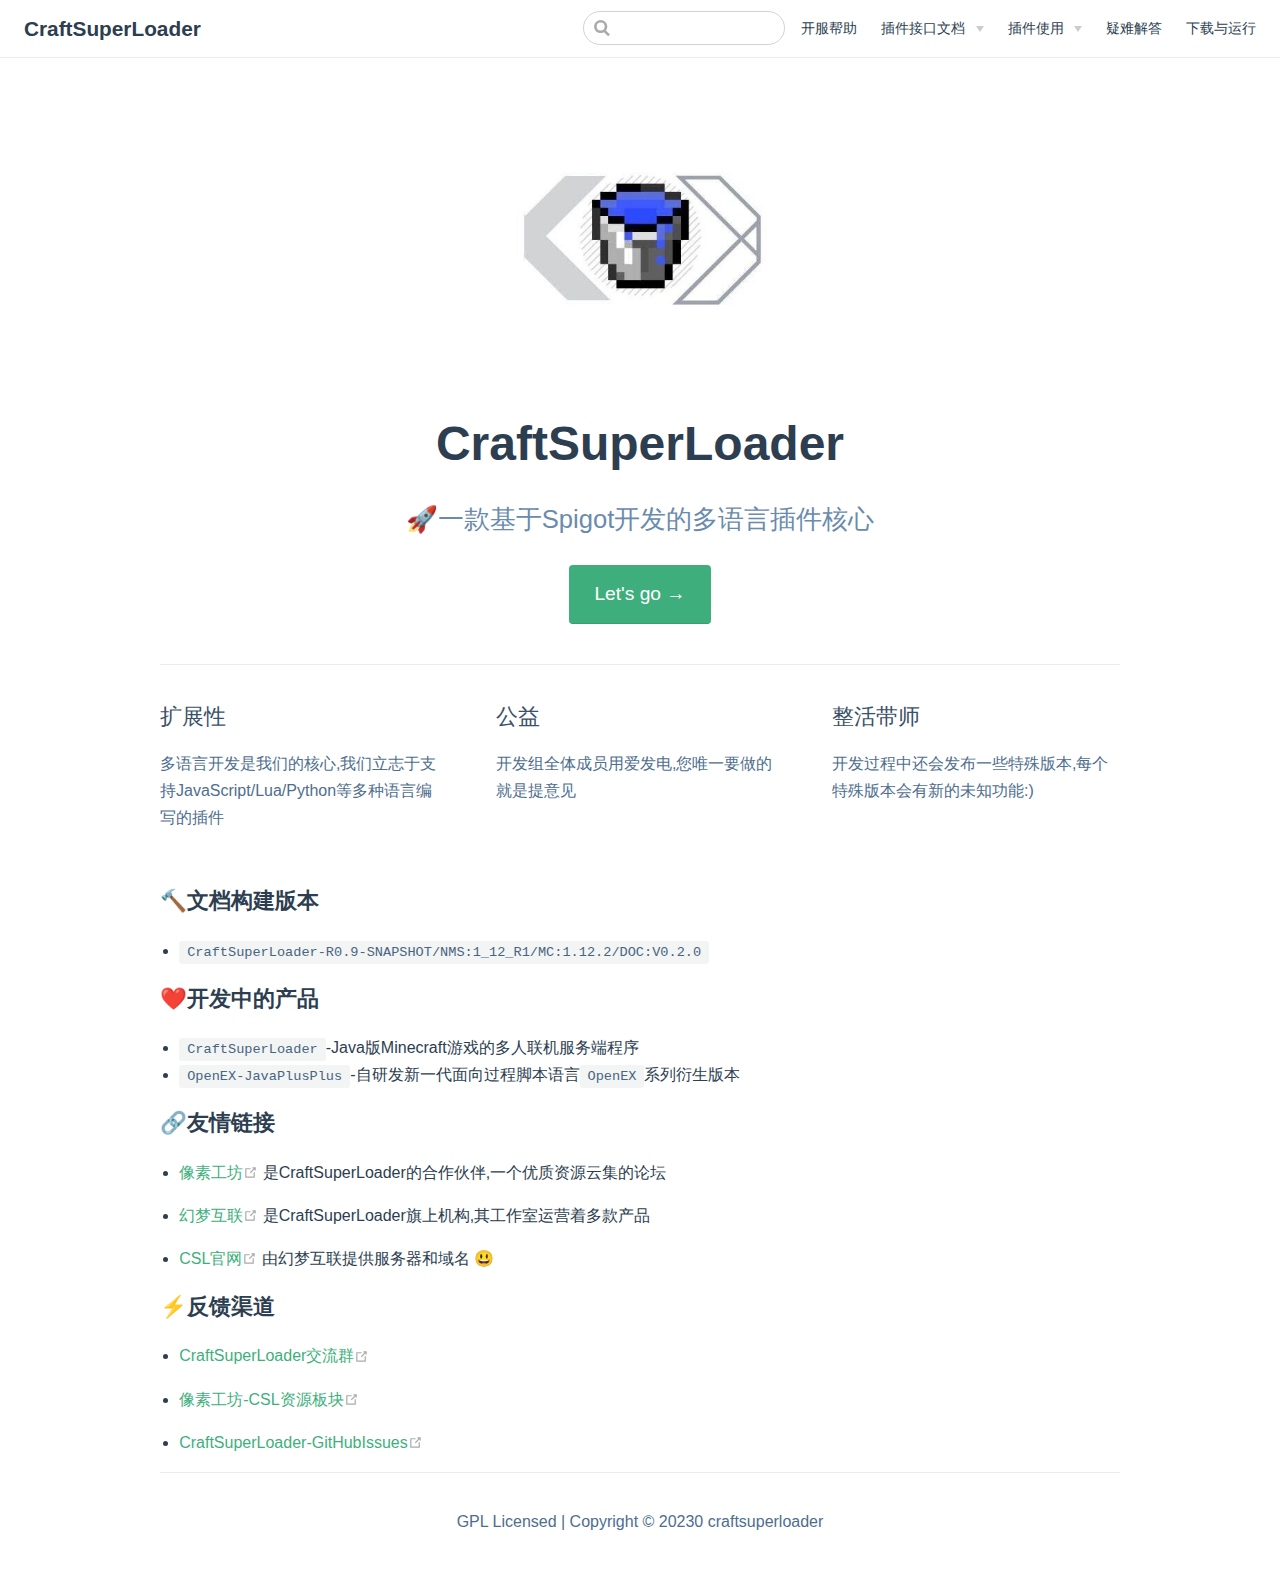
==== index.html @ 39de6b03 "Add files via upload" ====
<!DOCTYPE html>
<html lang="en-US">
  <head>
    <meta charset="utf-8">
    <meta name="viewport" content="width=device-width,initial-scale=1">
    <title>CraftSuperLoader</title>
    <meta name="generator" content="VuePress 1.9.10">
    <link rel="icon" href="/logo.jpg">
    <meta name="description" content="A CSL DOC">
    
    <link rel="preload" href="/assets/css/0.styles.b32a618b.css" as="style"><link rel="preload" href="/assets/js/app.cbd4529a.js" as="script"><link rel="preload" href="/assets/js/2.14ccf4fa.js" as="script"><link rel="preload" href="/assets/js/1.dd7394f1.js" as="script"><link rel="preload" href="/assets/js/22.40e02006.js" as="script"><link rel="prefetch" href="/assets/js/10.82236af6.js"><link rel="prefetch" href="/assets/js/11.daf5d12b.js"><link rel="prefetch" href="/assets/js/12.ea899912.js"><link rel="prefetch" href="/assets/js/13.495e2b85.js"><link rel="prefetch" href="/assets/js/14.325dc613.js"><link rel="prefetch" href="/assets/js/15.02724f3d.js"><link rel="prefetch" href="/assets/js/16.df3c45d2.js"><link rel="prefetch" href="/assets/js/17.020c176a.js"><link rel="prefetch" href="/assets/js/18.0dd46555.js"><link rel="prefetch" href="/assets/js/19.ff21bf75.js"><link rel="prefetch" href="/assets/js/20.a39e3ab7.js"><link rel="prefetch" href="/assets/js/21.a1b81556.js"><link rel="prefetch" href="/assets/js/23.093a2197.js"><link rel="prefetch" href="/assets/js/24.6599b404.js"><link rel="prefetch" href="/assets/js/25.3982fc96.js"><link rel="prefetch" href="/assets/js/26.6d4437d1.js"><link rel="prefetch" href="/assets/js/27.8dc1d516.js"><link rel="prefetch" href="/assets/js/28.3b915714.js"><link rel="prefetch" href="/assets/js/29.886dbee4.js"><link rel="prefetch" href="/assets/js/3.322f97ff.js"><link rel="prefetch" href="/assets/js/30.5b6222e0.js"><link rel="prefetch" href="/assets/js/31.364a15a8.js"><link rel="prefetch" href="/assets/js/32.9ec1a8b7.js"><link rel="prefetch" href="/assets/js/33.412fb09c.js"><link rel="prefetch" href="/assets/js/34.d8b0b6bd.js"><link rel="prefetch" href="/assets/js/35.fa6b1490.js"><link rel="prefetch" href="/assets/js/4.c8b2f556.js"><link rel="prefetch" href="/assets/js/5.e40bd1e4.js"><link rel="prefetch" href="/assets/js/6.f70f1f1f.js"><link rel="prefetch" href="/assets/js/7.32c66ba7.js"><link rel="prefetch" href="/assets/js/vendors~docsearch.f8b3a0c2.js">
    <link rel="stylesheet" href="/assets/css/0.styles.b32a618b.css">
  </head>
  <body>
    <div id="app" data-server-rendered="true"><div class="theme-container no-sidebar"><header class="navbar"><div class="sidebar-button"><svg xmlns="http://www.w3.org/2000/svg" aria-hidden="true" role="img" viewBox="0 0 448 512" class="icon"><path fill="currentColor" d="M436 124H12c-6.627 0-12-5.373-12-12V80c0-6.627 5.373-12 12-12h424c6.627 0 12 5.373 12 12v32c0 6.627-5.373 12-12 12zm0 160H12c-6.627 0-12-5.373-12-12v-32c0-6.627 5.373-12 12-12h424c6.627 0 12 5.373 12 12v32c0 6.627-5.373 12-12 12zm0 160H12c-6.627 0-12-5.373-12-12v-32c0-6.627 5.373-12 12-12h424c6.627 0 12 5.373 12 12v32c0 6.627-5.373 12-12 12z"></path></svg></div> <a href="/" aria-current="page" class="home-link router-link-exact-active router-link-active"><!----> <span class="site-name">CraftSuperLoader</span></a> <div class="links"><div class="search-box"><input aria-label="Search" autocomplete="off" spellcheck="false" value=""> <!----></div> <nav class="nav-links can-hide"><div class="nav-item"><a href="/zh/server/help.html" class="nav-link">
  开服帮助
</a></div><div class="nav-item"><div class="dropdown-wrapper"><button type="button" aria-label="插件接口文档" class="dropdown-title"><span class="title">插件接口文档</span> <span class="arrow down"></span></button> <button type="button" aria-label="插件接口文档" class="mobile-dropdown-title"><span class="title">插件接口文档</span> <span class="arrow right"></span></button> <ul class="nav-dropdown" style="display:none;"><li class="dropdown-item"><!----> <a href="/zh/plugin/jsapi.html" class="nav-link">
  JavaScript
</a></li><li class="dropdown-item"><!----> <a href="/zh/plugin/luaapi.html" class="nav-link">
  Lua
</a></li><li class="dropdown-item"><!----> <a href="/zh/plugin/pythonapi.html" class="nav-link">
  Python
</a></li></ul></div></div><div class="nav-item"><div class="dropdown-wrapper"><button type="button" aria-label="插件使用" class="dropdown-title"><span class="title">插件使用</span> <span class="arrow down"></span></button> <button type="button" aria-label="插件使用" class="mobile-dropdown-title"><span class="title">插件使用</span> <span class="arrow right"></span></button> <ul class="nav-dropdown" style="display:none;"><li class="dropdown-item"><!----> <a href="/zh/plugin/jsuse.html" class="nav-link">
  JavaScript
</a></li><li class="dropdown-item"><!----> <a href="/zh/plugin/luause.html" class="nav-link">
  Lua
</a></li><li class="dropdown-item"><!----> <a href="/zh/plugin/pythonuse.html" class="nav-link">
  Python
</a></li></ul></div></div><div class="nav-item"><a href="/zh/server/exception.html" class="nav-link">
  疑难解答
</a></div><div class="nav-item"><a href="/zh/server/download.html" class="nav-link">
  下载与运行
</a></div> <!----></nav></div></header> <div class="sidebar-mask"></div> <aside class="sidebar"><nav class="nav-links"><div class="nav-item"><a href="/zh/server/help.html" class="nav-link">
  开服帮助
</a></div><div class="nav-item"><div class="dropdown-wrapper"><button type="button" aria-label="插件接口文档" class="dropdown-title"><span class="title">插件接口文档</span> <span class="arrow down"></span></button> <button type="button" aria-label="插件接口文档" class="mobile-dropdown-title"><span class="title">插件接口文档</span> <span class="arrow right"></span></button> <ul class="nav-dropdown" style="display:none;"><li class="dropdown-item"><!----> <a href="/zh/plugin/jsapi.html" class="nav-link">
  JavaScript
</a></li><li class="dropdown-item"><!----> <a href="/zh/plugin/luaapi.html" class="nav-link">
  Lua
</a></li><li class="dropdown-item"><!----> <a href="/zh/plugin/pythonapi.html" class="nav-link">
  Python
</a></li></ul></div></div><div class="nav-item"><div class="dropdown-wrapper"><button type="button" aria-label="插件使用" class="dropdown-title"><span class="title">插件使用</span> <span class="arrow down"></span></button> <button type="button" aria-label="插件使用" class="mobile-dropdown-title"><span class="title">插件使用</span> <span class="arrow right"></span></button> <ul class="nav-dropdown" style="display:none;"><li class="dropdown-item"><!----> <a href="/zh/plugin/jsuse.html" class="nav-link">
  JavaScript
</a></li><li class="dropdown-item"><!----> <a href="/zh/plugin/luause.html" class="nav-link">
  Lua
</a></li><li class="dropdown-item"><!----> <a href="/zh/plugin/pythonuse.html" class="nav-link">
  Python
</a></li></ul></div></div><div class="nav-item"><a href="/zh/server/exception.html" class="nav-link">
  疑难解答
</a></div><div class="nav-item"><a href="/zh/server/download.html" class="nav-link">
  下载与运行
</a></div> <!----></nav>  <!----> </aside> <main aria-labelledby="main-title" class="home"><header class="hero"><img src="/icon.jpg" alt="hero"> <h1 id="main-title">
      CraftSuperLoader
    </h1> <p class="description">
      🚀一款基于Spigot开发的多语言插件核心
    </p> <p class="action"><a href="/zh/" class="nav-link action-button">
  Let's go →
</a></p></header> <div class="features"><div class="feature"><h2>扩展性</h2> <p>多语言开发是我们的核心,我们立志于支持JavaScript/Lua/Python等多种语言编写的插件</p></div><div class="feature"><h2>公益</h2> <p>开发组全体成员用爱发电,您唯一要做的就是提意见</p></div><div class="feature"><h2>整活带师</h2> <p>开发过程中还会发布一些特殊版本,每个特殊版本会有新的未知功能:)</p></div></div> <div class="theme-default-content custom content__default"><h3 id="🔨文档构建版本"><a href="#🔨文档构建版本" class="header-anchor">#</a> 🔨文档构建版本</h3> <ul><li><code>CraftSuperLoader-R0.9-SNAPSHOT/NMS:1_12_R1/MC:1.12.2/DOC:V0.2.0</code></li></ul> <h3 id="❤️开发中的产品"><a href="#❤️开发中的产品" class="header-anchor">#</a> ❤️开发中的产品</h3> <ul><li><code>CraftSuperLoader</code>-Java版Minecraft游戏的多人联机服务端程序</li> <li><code>OpenEX-JavaPlusPlus</code>-自研发新一代面向过程脚本语言<code>OpenEX</code>系列衍生版本</li></ul> <h3 id="🔗友情链接"><a href="#🔗友情链接" class="header-anchor">#</a> 🔗友情链接</h3> <ul><li><p><a href="https://www.pixelecraft.com" target="_blank" rel="noopener noreferrer">像素工坊<span><svg xmlns="http://www.w3.org/2000/svg" aria-hidden="true" focusable="false" x="0px" y="0px" viewBox="0 0 100 100" width="15" height="15" class="icon outbound"><path fill="currentColor" d="M18.8,85.1h56l0,0c2.2,0,4-1.8,4-4v-32h-8v28h-48v-48h28v-8h-32l0,0c-2.2,0-4,1.8-4,4v56C14.8,83.3,16.6,85.1,18.8,85.1z"></path> <polygon fill="currentColor" points="45.7,48.7 51.3,54.3 77.2,28.5 77.2,37.2 85.2,37.2 85.2,14.9 62.8,14.9 62.8,22.9 71.5,22.9"></polygon></svg> <span class="sr-only">(opens new window)</span></span></a> 是CraftSuperLoader的合作伙伴,一个优质资源云集的论坛</p></li> <li><p><a href="https://zeus.mcppl.cn" target="_blank" rel="noopener noreferrer">幻梦互联<span><svg xmlns="http://www.w3.org/2000/svg" aria-hidden="true" focusable="false" x="0px" y="0px" viewBox="0 0 100 100" width="15" height="15" class="icon outbound"><path fill="currentColor" d="M18.8,85.1h56l0,0c2.2,0,4-1.8,4-4v-32h-8v28h-48v-48h28v-8h-32l0,0c-2.2,0-4,1.8-4,4v56C14.8,83.3,16.6,85.1,18.8,85.1z"></path> <polygon fill="currentColor" points="45.7,48.7 51.3,54.3 77.2,28.5 77.2,37.2 85.2,37.2 85.2,14.9 62.8,14.9 62.8,22.9 71.5,22.9"></polygon></svg> <span class="sr-only">(opens new window)</span></span></a> 是CraftSuperLoader旗上机构,其工作室运营着多款产品</p></li> <li><p><a href="https://cls.mcppl.cn" target="_blank" rel="noopener noreferrer">CSL官网<span><svg xmlns="http://www.w3.org/2000/svg" aria-hidden="true" focusable="false" x="0px" y="0px" viewBox="0 0 100 100" width="15" height="15" class="icon outbound"><path fill="currentColor" d="M18.8,85.1h56l0,0c2.2,0,4-1.8,4-4v-32h-8v28h-48v-48h28v-8h-32l0,0c-2.2,0-4,1.8-4,4v56C14.8,83.3,16.6,85.1,18.8,85.1z"></path> <polygon fill="currentColor" points="45.7,48.7 51.3,54.3 77.2,28.5 77.2,37.2 85.2,37.2 85.2,14.9 62.8,14.9 62.8,22.9 71.5,22.9"></polygon></svg> <span class="sr-only">(opens new window)</span></span></a> 由幻梦互联提供服务器和域名 😃</p></li></ul> <h3 id="⚡反馈渠道"><a href="#⚡反馈渠道" class="header-anchor">#</a> ⚡反馈渠道</h3> <ul><li><p><a href="http://qm.qq.com/cgi-bin/qm/qr?_wv=1027&amp;k=nYfwahETleOZBDLUNdN5QccywEF0POPR&amp;authKey=XwffDdcJ8J5eM39JFzhwVSbsOGWknyyj2v%2Fdmkr%2BLTq9hbacqZirD9fTaPch7LFM&amp;noverify=0&amp;group_code=836435575" target="_blank" rel="noopener noreferrer">CraftSuperLoader交流群<span><svg xmlns="http://www.w3.org/2000/svg" aria-hidden="true" focusable="false" x="0px" y="0px" viewBox="0 0 100 100" width="15" height="15" class="icon outbound"><path fill="currentColor" d="M18.8,85.1h56l0,0c2.2,0,4-1.8,4-4v-32h-8v28h-48v-48h28v-8h-32l0,0c-2.2,0-4,1.8-4,4v56C14.8,83.3,16.6,85.1,18.8,85.1z"></path> <polygon fill="currentColor" points="45.7,48.7 51.3,54.3 77.2,28.5 77.2,37.2 85.2,37.2 85.2,14.9 62.8,14.9 62.8,22.9 71.5,22.9"></polygon></svg> <span class="sr-only">(opens new window)</span></span></a></p></li> <li><p><a href="https://www.pixelecraft.com/r/99/" target="_blank" rel="noopener noreferrer">像素工坊-CSL资源板块<span><svg xmlns="http://www.w3.org/2000/svg" aria-hidden="true" focusable="false" x="0px" y="0px" viewBox="0 0 100 100" width="15" height="15" class="icon outbound"><path fill="currentColor" d="M18.8,85.1h56l0,0c2.2,0,4-1.8,4-4v-32h-8v28h-48v-48h28v-8h-32l0,0c-2.2,0-4,1.8-4,4v56C14.8,83.3,16.6,85.1,18.8,85.1z"></path> <polygon fill="currentColor" points="45.7,48.7 51.3,54.3 77.2,28.5 77.2,37.2 85.2,37.2 85.2,14.9 62.8,14.9 62.8,22.9 71.5,22.9"></polygon></svg> <span class="sr-only">(opens new window)</span></span></a></p></li> <li><p><a href="https://github.com/CraftSuperLoaderTeam/CraftSuperLoader/issues" target="_blank" rel="noopener noreferrer">CraftSuperLoader-GitHubIssues<span><svg xmlns="http://www.w3.org/2000/svg" aria-hidden="true" focusable="false" x="0px" y="0px" viewBox="0 0 100 100" width="15" height="15" class="icon outbound"><path fill="currentColor" d="M18.8,85.1h56l0,0c2.2,0,4-1.8,4-4v-32h-8v28h-48v-48h28v-8h-32l0,0c-2.2,0-4,1.8-4,4v56C14.8,83.3,16.6,85.1,18.8,85.1z"></path> <polygon fill="currentColor" points="45.7,48.7 51.3,54.3 77.2,28.5 77.2,37.2 85.2,37.2 85.2,14.9 62.8,14.9 62.8,22.9 71.5,22.9"></polygon></svg> <span class="sr-only">(opens new window)</span></span></a></p></li></ul></div> <div class="footer">
    GPL Licensed | Copyright © 20230 craftsuperloader
  </div></main></div><div class="global-ui"></div></div>
    <script src="/assets/js/app.cbd4529a.js" defer></script><script src="/assets/js/2.14ccf4fa.js" defer></script><script src="/assets/js/1.dd7394f1.js" defer></script><script src="/assets/js/22.40e02006.js" defer></script>
  </body>
</html>
---- assets/css/0.styles.b32a618b.css ----
code[class*=language-],pre[class*=language-]{color:#ccc;background:none;font-family:Consolas,Monaco,Andale Mono,Ubuntu Mono,monospace;font-size:1em;text-align:left;white-space:pre;word-spacing:normal;word-break:normal;word-wrap:normal;line-height:1.5;-o-tab-size:4;tab-size:4;-webkit-hyphens:none;hyphens:none}pre[class*=language-]{padding:1em;margin:.5em 0;overflow:auto}:not(pre)>code[class*=language-],pre[class*=language-]{background:#2d2d2d}:not(pre)>code[class*=language-]{padding:.1em;border-radius:.3em;white-space:normal}.token.block-comment,.token.cdata,.token.comment,.token.doctype,.token.prolog{color:#999}.token.punctuation{color:#ccc}.token.attr-name,.token.deleted,.token.namespace,.token.tag{color:#e2777a}.token.function-name{color:#6196cc}.token.boolean,.token.function,.token.number{color:#f08d49}.token.class-name,.token.constant,.token.property,.token.symbol{color:#f8c555}.token.atrule,.token.builtin,.token.important,.token.keyword,.token.selector{color:#cc99cd}.token.attr-value,.token.char,.token.regex,.token.string,.token.variable{color:#7ec699}.token.entity,.token.operator,.token.url{color:#67cdcc}.token.bold,.token.important{font-weight:700}.token.italic{font-style:italic}.token.entity{cursor:help}.token.inserted{color:green}.theme-default-content code{color:#476582;padding:.25rem .5rem;margin:0;font-size:.85em;background-color:rgba(27,31,35,.05);border-radius:3px}.theme-default-content code .token.deleted{color:#ec5975}.theme-default-content code .token.inserted{color:#3eaf7c}.theme-default-content pre,.theme-default-content pre[class*=language-]{line-height:1.4;padding:1.25rem 1.5rem;margin:.85rem 0;background-color:#282c34;border-radius:6px;overflow:auto}.theme-default-content pre[class*=language-] code,.theme-default-content pre code{color:#fff;padding:0;background-color:transparent;border-radius:0}div[class*=language-]{position:relative;background-color:#282c34;border-radius:6px}div[class*=language-] .highlight-lines{-webkit-user-select:none;user-select:none;padding-top:1.3rem;position:absolute;top:0;left:0;width:100%;line-height:1.4}div[class*=language-] .highlight-lines .highlighted{background-color:rgba(0,0,0,.66)}div[class*=language-] pre,div[class*=language-] pre[class*=language-]{background:transparent;position:relative;z-index:1}div[class*=language-]:before{position:absolute;z-index:3;top:.8em;right:1em;font-size:.75rem;color:hsla(0,0%,100%,.4)}div[class*=language-]:not(.line-numbers-mode) .line-numbers-wrapper{display:none}div[class*=language-].line-numbers-mode .highlight-lines .highlighted{position:relative}div[class*=language-].line-numbers-mode .highlight-lines .highlighted:before{content:" ";position:absolute;z-index:3;left:0;top:0;display:block;width:3.5rem;height:100%;background-color:rgba(0,0,0,.66)}div[class*=language-].line-numbers-mode pre{padding-left:4.5rem;vertical-align:middle}div[class*=language-].line-numbers-mode .line-numbers-wrapper{position:absolute;top:0;width:3.5rem;text-align:center;color:hsla(0,0%,100%,.3);padding:1.25rem 0;line-height:1.4}div[class*=language-].line-numbers-mode .line-numbers-wrapper br{-webkit-user-select:none;user-select:none}div[class*=language-].line-numbers-mode .line-numbers-wrapper .line-number{position:relative;z-index:4;-webkit-user-select:none;user-select:none;font-size:.85em}div[class*=language-].line-numbers-mode:after{content:"";position:absolute;z-index:2;top:0;left:0;width:3.5rem;height:100%;border-radius:6px 0 0 6px;border-right:1px solid rgba(0,0,0,.66);background-color:#282c34}div[class~=language-js]:before{content:"js"}div[class~=language-ts]:before{content:"ts"}div[class~=language-html]:before{content:"html"}div[class~=language-md]:before{content:"md"}div[class~=language-vue]:before{content:"vue"}div[class~=language-css]:before{content:"css"}div[class~=language-sass]:before{content:"sass"}div[class~=language-scss]:before{content:"scss"}div[class~=language-less]:before{content:"less"}div[class~=language-stylus]:before{content:"stylus"}div[class~=language-go]:before{content:"go"}div[class~=language-java]:before{content:"java"}div[class~=language-c]:before{content:"c"}div[class~=language-sh]:before{content:"sh"}div[class~=language-yaml]:before{content:"yaml"}div[class~=language-py]:before{content:"py"}div[class~=language-docker]:before{content:"docker"}div[class~=language-dockerfile]:before{content:"dockerfile"}div[class~=language-makefile]:before{content:"makefile"}div[class~=language-javascript]:before{content:"js"}div[class~=language-typescript]:before{content:"ts"}div[class~=language-markup]:before{content:"html"}div[class~=language-markdown]:before{content:"md"}div[class~=language-json]:before{content:"json"}div[class~=language-ruby]:before{content:"rb"}div[class~=language-python]:before{content:"py"}div[class~=language-bash]:before{content:"sh"}div[class~=language-php]:before{content:"php"}.custom-block .custom-block-title{font-weight:600;margin-bottom:-.4rem}.custom-block.danger,.custom-block.tip,.custom-block.warning{padding:.1rem 1.5rem;border-left-width:.5rem;border-left-style:solid;margin:1rem 0}.custom-block.tip{background-color:#f3f5f7;border-color:#42b983}.custom-block.warning{background-color:rgba(255,229,100,.3);border-color:#e7c000;color:#6b5900}.custom-block.warning .custom-block-title{color:#b29400}.custom-block.warning a{color:#2c3e50}.custom-block.danger{background-color:#ffe6e6;border-color:#c00;color:#4d0000}.custom-block.danger .custom-block-title{color:#900}.custom-block.danger a{color:#2c3e50}.custom-block.details{display:block;position:relative;border-radius:2px;margin:1.6em 0;padding:1.6em;background-color:#eee}.custom-block.details h4{margin-top:0}.custom-block.details figure:last-child,.custom-block.details p:last-child{margin-bottom:0;padding-bottom:0}.custom-block.details summary{outline:none;cursor:pointer}.arrow{display:inline-block;width:0;height:0}.arrow.up{border-bottom:6px solid #ccc}.arrow.down,.arrow.up{border-left:4px solid transparent;border-right:4px solid transparent}.arrow.down{border-top:6px solid #ccc}.arrow.right{border-left:6px solid #ccc}.arrow.left,.arrow.right{border-top:4px solid transparent;border-bottom:4px solid transparent}.arrow.left{border-right:6px solid #ccc}.theme-default-content:not(.custom){max-width:740px;margin:0 auto;padding:2rem 2.5rem}@media (max-width:959px){.theme-default-content:not(.custom){padding:2rem}}@media (max-width:419px){.theme-default-content:not(.custom){padding:1.5rem}}.table-of-contents .badge{vertical-align:middle}body,html{padding:0;margin:0;background-color:#fff}body{font-family:-apple-system,BlinkMacSystemFont,Segoe UI,Roboto,Oxygen,Ubuntu,Cantarell,Fira Sans,Droid Sans,Helvetica Neue,sans-serif;-webkit-font-smoothing:antialiased;-moz-osx-font-smoothing:grayscale;font-size:16px;color:#2c3e50}.page{padding-left:20rem}.navbar{z-index:20;right:0;height:3.6rem;background-color:#fff;box-sizing:border-box;border-bottom:1px solid #eaecef}.navbar,.sidebar-mask{position:fixed;top:0;left:0}.sidebar-mask{z-index:9;width:100vw;height:100vh;display:none}.sidebar{font-size:16px;background-color:#fff;width:20rem;position:fixed;z-index:10;margin:0;top:3.6rem;left:0;bottom:0;box-sizing:border-box;border-right:1px solid #eaecef;overflow-y:auto}.theme-default-content:not(.custom)>:first-child{margin-top:3.6rem}.theme-default-content:not(.custom) a:hover{text-decoration:underline}.theme-default-content:not(.custom) p.demo{padding:1rem 1.5rem;border:1px solid #ddd;border-radius:4px}.theme-default-content:not(.custom) img{max-width:100%}.theme-default-content.custom{padding:0;margin:0}.theme-default-content.custom img{max-width:100%}a{font-weight:500;text-decoration:none}a,p a code{color:#3eaf7c}p a code{font-weight:400}kbd{background:#eee;border:.15rem solid #ddd;border-bottom:.25rem solid #ddd;border-radius:.15rem;padding:0 .15em}blockquote{font-size:1rem;color:#999;border-left:.2rem solid #dfe2e5;margin:1rem 0;padding:.25rem 0 .25rem 1rem}blockquote>p{margin:0}ol,ul{padding-left:1.2em}strong{font-weight:600}h1,h2,h3,h4,h5,h6{font-weight:600;line-height:1.25}.theme-default-content:not(.custom)>h1,.theme-default-content:not(.custom)>h2,.theme-default-content:not(.custom)>h3,.theme-default-content:not(.custom)>h4,.theme-default-content:not(.custom)>h5,.theme-default-content:not(.custom)>h6{margin-top:-3.1rem;padding-top:4.6rem;margin-bottom:0}.theme-default-content:not(.custom)>h1:first-child,.theme-default-content:not(.custom)>h2:first-child,.theme-default-content:not(.custom)>h3:first-child,.theme-default-content:not(.custom)>h4:first-child,.theme-default-content:not(.custom)>h5:first-child,.theme-default-content:not(.custom)>h6:first-child{margin-top:-1.5rem;margin-bottom:1rem}.theme-default-content:not(.custom)>h1:first-child+.custom-block,.theme-default-content:not(.custom)>h1:first-child+p,.theme-default-content:not(.custom)>h1:first-child+pre,.theme-default-content:not(.custom)>h2:first-child+.custom-block,.theme-default-content:not(.custom)>h2:first-child+p,.theme-default-content:not(.custom)>h2:first-child+pre,.theme-default-content:not(.custom)>h3:first-child+.custom-block,.theme-default-content:not(.custom)>h3:first-child+p,.theme-default-content:not(.custom)>h3:first-child+pre,.theme-default-content:not(.custom)>h4:first-child+.custom-block,.theme-default-content:not(.custom)>h4:first-child+p,.theme-default-content:not(.custom)>h4:first-child+pre,.theme-default-content:not(.custom)>h5:first-child+.custom-block,.theme-default-content:not(.custom)>h5:first-child+p,.theme-default-content:not(.custom)>h5:first-child+pre,.theme-default-content:not(.custom)>h6:first-child+.custom-block,.theme-default-content:not(.custom)>h6:first-child+p,.theme-default-content:not(.custom)>h6:first-child+pre{margin-top:2rem}h1:focus .header-anchor,h1:hover .header-anchor,h2:focus .header-anchor,h2:hover .header-anchor,h3:focus .header-anchor,h3:hover .header-anchor,h4:focus .header-anchor,h4:hover .header-anchor,h5:focus .header-anchor,h5:hover .header-anchor,h6:focus .header-anchor,h6:hover .header-anchor{opacity:1}h1{font-size:2.2rem}h2{font-size:1.65rem;padding-bottom:.3rem;border-bottom:1px solid #eaecef}h3{font-size:1.35rem}a.header-anchor{font-size:.85em;float:left;margin-left:-.87em;padding-right:.23em;margin-top:.125em;-webkit-user-select:none;user-select:none;opacity:0}a.header-anchor:focus,a.header-anchor:hover{text-decoration:none}.line-number,code,kbd{font-family:source-code-pro,Menlo,Monaco,Consolas,Courier New,monospace}ol,p,ul{line-height:1.7}hr{border:0;border-top:1px solid #eaecef}table{border-collapse:collapse;margin:1rem 0;display:block;overflow-x:auto}tr{border-top:1px solid #dfe2e5}tr:nth-child(2n){background-color:#f6f8fa}td,th{border:1px solid #dfe2e5;padding:.6em 1em}.theme-container.sidebar-open .sidebar-mask{display:block}.theme-container.no-navbar .theme-default-content:not(.custom)>h1,.theme-container.no-navbar h2,.theme-container.no-navbar h3,.theme-container.no-navbar h4,.theme-container.no-navbar h5,.theme-container.no-navbar h6{margin-top:1.5rem;padding-top:0}.theme-container.no-navbar .sidebar{top:0}@media (min-width:720px){.theme-container.no-sidebar .sidebar{display:none}.theme-container.no-sidebar .page{padding-left:0}}@media (max-width:959px){.sidebar{font-size:15px;width:16.4rem}.page{padding-left:16.4rem}}@media (max-width:719px){.sidebar{top:0;padding-top:3.6rem;transform:translateX(-100%);transition:transform .2s ease}.page{padding-left:0}.theme-container.sidebar-open .sidebar{transform:translateX(0)}.theme-container.no-navbar .sidebar{padding-top:0}}@media (max-width:419px){h1{font-size:1.9rem}.theme-default-content div[class*=language-]{margin:.85rem -1.5rem;border-radius:0}}#nprogress{pointer-events:none}#nprogress .bar{background:#3eaf7c;position:fixed;z-index:1031;top:0;left:0;width:100%;height:2px}#nprogress .peg{display:block;position:absolute;right:0;width:100px;height:100%;box-shadow:0 0 10px #3eaf7c,0 0 5px #3eaf7c;opacity:1;transform:rotate(3deg) translateY(-4px)}#nprogress .spinner{display:block;position:fixed;z-index:1031;top:15px;right:15px}#nprogress .spinner-icon{width:18px;height:18px;box-sizing:border-box;border-color:#3eaf7c transparent transparent #3eaf7c;border-style:solid;border-width:2px;border-radius:50%;animation:nprogress-spinner .4s linear infinite}.nprogress-custom-parent{overflow:hidden;position:relative}.nprogress-custom-parent #nprogress .bar,.nprogress-custom-parent #nprogress .spinner{position:absolute}@keyframes nprogress-spinner{0%{transform:rotate(0deg)}to{transform:rotate(1turn)}}.icon.outbound{color:#aaa;display:inline-block;vertical-align:middle;position:relative;top:-1px}.sr-only{position:absolute;width:1px;height:1px;padding:0;margin:-1px;overflow:hidden;clip:rect(0,0,0,0);white-space:nowrap;border-width:0}.algolia-search-wrapper>span{vertical-align:middle}.algolia-search-wrapper .algolia-autocomplete{line-height:normal}.algolia-search-wrapper .algolia-autocomplete .ds-dropdown-menu{background-color:#fff;border:1px solid #999;border-radius:4px;font-size:16px;margin:6px 0 0;padding:4px;text-align:left}.algolia-search-wrapper .algolia-autocomplete .ds-dropdown-menu:before{border-color:#999}.algolia-search-wrapper .algolia-autocomplete .ds-dropdown-menu [class*=ds-dataset-]{border:none;padding:0}.algolia-search-wrapper .algolia-autocomplete .ds-dropdown-menu .ds-suggestions{margin-top:0}.algolia-search-wrapper .algolia-autocomplete .ds-dropdown-menu .ds-suggestion{border-bottom:1px solid #eaecef}.algolia-search-wrapper .algolia-autocomplete .algolia-docsearch-suggestion--highlight{color:#2c815b}.algolia-search-wrapper .algolia-autocomplete .algolia-docsearch-suggestion{border-color:#eaecef;padding:0}.algolia-search-wrapper .algolia-autocomplete .algolia-docsearch-suggestion .algolia-docsearch-suggestion--category-header{padding:5px 10px;margin-top:0;background:#3eaf7c;color:#fff;font-weight:600}.algolia-search-wrapper .algolia-autocomplete .algolia-docsearch-suggestion .algolia-docsearch-suggestion--category-header .algolia-docsearch-suggestion--highlight{background:hsla(0,0%,100%,.6)}.algolia-search-wrapper .algolia-autocomplete .algolia-docsearch-suggestion .algolia-docsearch-suggestion--wrapper{padding:0}.algolia-search-wrapper .algolia-autocomplete .algolia-docsearch-suggestion .algolia-docsearch-suggestion--title{font-weight:600;margin-bottom:0;color:#2c3e50}.algolia-search-wrapper .algolia-autocomplete .algolia-docsearch-suggestion .algolia-docsearch-suggestion--subcategory-column{vertical-align:top;padding:5px 7px 5px 5px;border-color:#eaecef;background:#f1f3f5}.algolia-search-wrapper .algolia-autocomplete .algolia-docsearch-suggestion .algolia-docsearch-suggestion--subcategory-column:after{display:none}.algolia-search-wrapper .algolia-autocomplete .algolia-docsearch-suggestion .algolia-docsearch-suggestion--subcategory-column-text{color:#555}.algolia-search-wrapper .algolia-autocomplete .algolia-docsearch-footer{border-color:#eaecef}.algolia-search-wrapper .algolia-autocomplete .ds-cursor .algolia-docsearch-suggestion--content{background-color:#e7edf3!important;color:#2c3e50}@media (min-width:719px){.algolia-search-wrapper .algolia-autocomplete .algolia-docsearch-suggestion .algolia-docsearch-suggestion--subcategory-column{float:none;width:150px;min-width:150px;display:table-cell}.algolia-search-wrapper .algolia-autocomplete .algolia-docsearch-suggestion .algolia-docsearch-suggestion--content{float:none;display:table-cell;width:100%;vertical-align:top}.algolia-search-wrapper .algolia-autocomplete .algolia-docsearch-suggestion .ds-dropdown-menu{min-width:515px!important}}@media (max-width:719px){.algolia-search-wrapper .ds-dropdown-menu{min-width:calc(100vw - 4rem)!important;max-width:calc(100vw - 4rem)!important}.algolia-search-wrapper .algolia-docsearch-suggestion--wrapper{padding:5px 7px 5px 5px!important}.algolia-search-wrapper .algolia-docsearch-suggestion--subcategory-column{padding:0!important;background:#fff!important}.algolia-search-wrapper .algolia-docsearch-suggestion--subcategory-column-text:after{content:" > ";font-size:10px;line-height:14.4px;display:inline-block;width:5px;margin:-3px 3px 0;vertical-align:middle}}.home{padding:3.6rem 2rem 0;max-width:960px;margin:0 auto;display:block}.home .hero{text-align:center}.home .hero img{max-width:100%;max-height:280px;display:block;margin:3rem auto 1.5rem}.home .hero h1{font-size:3rem}.home .hero .action,.home .hero .description,.home .hero h1{margin:1.8rem auto}.home .hero .description{max-width:35rem;font-size:1.6rem;line-height:1.3;color:#6a8bad}.home .hero .action-button{display:inline-block;font-size:1.2rem;color:#fff;background-color:#3eaf7c;padding:.8rem 1.6rem;border-radius:4px;transition:background-color .1s ease;box-sizing:border-box;border-bottom:1px solid #389d70}.home .hero .action-button:hover{background-color:#4abf8a}.home .features{border-top:1px solid #eaecef;padding:1.2rem 0;margin-top:2.5rem;display:flex;flex-wrap:wrap;align-items:flex-start;align-content:stretch;justify-content:space-between}.home .feature{flex-grow:1;flex-basis:30%;max-width:30%}.home .feature h2{font-size:1.4rem;font-weight:500;border-bottom:none;padding-bottom:0;color:#3a5169}.home .feature p{color:#4e6e8e}.home .footer{padding:2.5rem;border-top:1px solid #eaecef;text-align:center;color:#4e6e8e}@media (max-width:719px){.home .features{flex-direction:column}.home .feature{max-width:100%;padding:0 2.5rem}}@media (max-width:419px){.home{padding-left:1.5rem;padding-right:1.5rem}.home .hero img{max-height:210px;margin:2rem auto 1.2rem}.home .hero h1{font-size:2rem}.home .hero .action,.home .hero .description,.home .hero h1{margin:1.2rem auto}.home .hero .description{font-size:1.2rem}.home .hero .action-button{font-size:1rem;padding:.6rem 1.2rem}.home .feature h2{font-size:1.25rem}}.search-box{display:inline-block;position:relative;margin-right:1rem}.search-box input{cursor:text;width:10rem;height:2rem;color:#4e6e8e;display:inline-block;border:1px solid #cfd4db;border-radius:2rem;font-size:.9rem;line-height:2rem;padding:0 .5rem 0 2rem;outline:none;transition:all .2s ease;background:#fff url(/assets/img/search.83621669.svg) .6rem .5rem no-repeat;background-size:1rem}.search-box input:focus{cursor:auto;border-color:#3eaf7c}.search-box .suggestions{background:#fff;width:20rem;position:absolute;top:2rem;border:1px solid #cfd4db;border-radius:6px;padding:.4rem;list-style-type:none}.search-box .suggestions.align-right{right:0}.search-box .suggestion{line-height:1.4;padding:.4rem .6rem;border-radius:4px;cursor:pointer}.search-box .suggestion a{white-space:normal;color:#5d82a6}.search-box .suggestion a .page-title{font-weight:600}.search-box .suggestion a .header{font-size:.9em;margin-left:.25em}.search-box .suggestion.focused{background-color:#f3f4f5}.search-box .suggestion.focused a{color:#3eaf7c}@media (max-width:959px){.search-box input{cursor:pointer;width:0;border-color:transparent;position:relative}.search-box input:focus{cursor:text;left:0;width:10rem}}@media (-ms-high-contrast:none){.search-box input{height:2rem}}@media (max-width:959px) and (min-width:719px){.search-box .suggestions{left:0}}@media (max-width:719px){.search-box{margin-right:0}.search-box input{left:1rem}.search-box .suggestions{right:0}}@media (max-width:419px){.search-box .suggestions{width:calc(100vw - 4rem)}.search-box input:focus{width:8rem}}.sidebar-button{cursor:pointer;display:none;width:1.25rem;height:1.25rem;position:absolute;padding:.6rem;top:.6rem;left:1rem}.sidebar-button .icon{display:block;width:1.25rem;height:1.25rem}@media (max-width:719px){.sidebar-button{display:block}}.dropdown-enter,.dropdown-leave-to{height:0!important}.badge[data-v-ee04238a]{display:inline-block;font-size:14px;height:18px;line-height:18px;border-radius:3px;padding:0 6px;color:#fff}.badge.green[data-v-ee04238a],.badge.tip[data-v-ee04238a],.badge[data-v-ee04238a]{background-color:#42b983}.badge.error[data-v-ee04238a]{background-color:#da5961}.badge.warn[data-v-ee04238a],.badge.warning[data-v-ee04238a],.badge.yellow[data-v-ee04238a]{background-color:#e7c000}.badge+.badge[data-v-ee04238a]{margin-left:5px}.theme-code-block[data-v-fb09dbd8]{display:none}.theme-code-block__active[data-v-fb09dbd8]{display:block}.theme-code-block>pre[data-v-fb09dbd8]{background-color:orange}.theme-code-group__nav[data-v-246a4e89]{margin-bottom:-35px;background-color:#282c34;padding-bottom:22px;border-top-left-radius:6px;border-top-right-radius:6px;padding-left:10px;padding-top:10px}.theme-code-group__ul[data-v-246a4e89]{margin:auto 0;padding-left:0;display:inline-flex;list-style:none}.theme-code-group__nav-tab[data-v-246a4e89]{border:0;padding:5px;cursor:pointer;background-color:transparent;font-size:.85em;line-height:1.4;color:hsla(0,0%,100%,.9);font-weight:600}.theme-code-group__nav-tab-active[data-v-246a4e89]{border-bottom:1px solid #42b983}.pre-blank[data-v-246a4e89]{color:#42b983}.searchbox{display:inline-block;position:relative;width:200px;height:32px!important;white-space:nowrap;box-sizing:border-box;visibility:visible!important}.searchbox .algolia-autocomplete{display:block;width:100%;height:100%}.searchbox__wrapper{width:100%;height:100%;z-index:999;position:relative}.searchbox__input{display:inline-block;box-sizing:border-box;transition:box-shadow .4s ease,background .4s ease;border:0;border-radius:16px;box-shadow:inset 0 0 0 1px #ccc;background:#fff!important;padding:0 26px 0 32px;width:100%;height:100%;vertical-align:middle;white-space:normal;font-size:12px;appearance:none}.searchbox__input::-webkit-search-cancel-button,.searchbox__input::-webkit-search-decoration,.searchbox__input::-webkit-search-results-button,.searchbox__input::-webkit-search-results-decoration{display:none}.searchbox__input:hover{box-shadow:inset 0 0 0 1px #b3b3b3}.searchbox__input:active,.searchbox__input:focus{outline:0;box-shadow:inset 0 0 0 1px #aaa;background:#fff}.searchbox__input::placeholder{color:#aaa}.searchbox__submit{position:absolute;top:0;margin:0;border:0;border-radius:16px 0 0 16px;background-color:rgba(69,142,225,0);padding:0;width:32px;height:100%;vertical-align:middle;text-align:center;font-size:inherit;-webkit-user-select:none;user-select:none;right:inherit;left:0}.searchbox__submit:before{display:inline-block;margin-right:-4px;height:100%;vertical-align:middle;content:""}.searchbox__submit:active,.searchbox__submit:hover{cursor:pointer}.searchbox__submit:focus{outline:0}.searchbox__submit svg{width:14px;height:14px;vertical-align:middle;fill:#6d7e96}.searchbox__reset{display:block;position:absolute;top:8px;right:8px;margin:0;border:0;background:none;cursor:pointer;padding:0;font-size:inherit;-webkit-user-select:none;user-select:none;fill:rgba(0,0,0,.5)}.searchbox__reset.hide{display:none}.searchbox__reset:focus{outline:0}.searchbox__reset svg{display:block;margin:4px;width:8px;height:8px}.searchbox__input:valid~.searchbox__reset{display:block;animation-name:sbx-reset-in;animation-duration:.15s}@keyframes sbx-reset-in{0%{transform:translate3d(-20%,0,0);opacity:0}to{transform:none;opacity:1}}.algolia-autocomplete.algolia-autocomplete-right .ds-dropdown-menu{right:0!important;left:inherit!important}.algolia-autocomplete.algolia-autocomplete-right .ds-dropdown-menu:before{right:48px}.algolia-autocomplete.algolia-autocomplete-left .ds-dropdown-menu{left:0!important;right:inherit!important}.algolia-autocomplete.algolia-autocomplete-left .ds-dropdown-menu:before{left:48px}.algolia-autocomplete .ds-dropdown-menu{top:-6px;border-radius:4px;margin:6px 0 0;padding:0;text-align:left;height:auto;position:relative;background:transparent;border:none;z-index:999;max-width:600px;min-width:500px;box-shadow:0 1px 0 0 rgba(0,0,0,.2),0 2px 3px 0 rgba(0,0,0,.1)}.algolia-autocomplete .ds-dropdown-menu:before{display:block;position:absolute;content:"";width:14px;height:14px;background:#fff;z-index:1000;top:-7px;border-top:1px solid #d9d9d9;border-right:1px solid #d9d9d9;transform:rotate(-45deg);border-radius:2px}.algolia-autocomplete .ds-dropdown-menu .ds-suggestions{position:relative;z-index:1000;margin-top:8px}.algolia-autocomplete .ds-dropdown-menu .ds-suggestions a:hover{text-decoration:none}.algolia-autocomplete .ds-dropdown-menu .ds-suggestion{cursor:pointer}.algolia-autocomplete .ds-dropdown-menu .ds-suggestion.ds-cursor .algolia-docsearch-suggestion.suggestion-layout-simple,.algolia-autocomplete .ds-dropdown-menu .ds-suggestion.ds-cursor .algolia-docsearch-suggestion:not(.suggestion-layout-simple) .algolia-docsearch-suggestion--content{background-color:rgba(69,142,225,.05)}.algolia-autocomplete .ds-dropdown-menu [class^=ds-dataset-]{position:relative;border:1px solid #d9d9d9;background:#fff;border-radius:4px;overflow:auto;padding:0 8px 8px}.algolia-autocomplete .ds-dropdown-menu *{box-sizing:border-box}.algolia-autocomplete .algolia-docsearch-suggestion{display:block;position:relative;padding:0 8px;background:#fff;color:#02060c;overflow:hidden}.algolia-autocomplete .algolia-docsearch-suggestion--highlight{color:#174d8c;background:rgba(143,187,237,.1);padding:.1em .05em}.algolia-autocomplete .algolia-docsearch-suggestion--category-header .algolia-docsearch-suggestion--category-header-lvl0 .algolia-docsearch-suggestion--highlight,.algolia-autocomplete .algolia-docsearch-suggestion--category-header .algolia-docsearch-suggestion--category-header-lvl1 .algolia-docsearch-suggestion--highlight,.algolia-autocomplete .algolia-docsearch-suggestion--text .algolia-docsearch-suggestion--highlight{padding:0 0 1px;background:inherit;box-shadow:inset 0 -2px 0 0 rgba(69,142,225,.8);color:inherit}.algolia-autocomplete .algolia-docsearch-suggestion--content{display:block;float:right;width:70%;position:relative;padding:5.33333px 0 5.33333px 10.66667px;cursor:pointer}.algolia-autocomplete .algolia-docsearch-suggestion--content:before{content:"";position:absolute;display:block;top:0;height:100%;width:1px;background:#ddd;left:-1px}.algolia-autocomplete .algolia-docsearch-suggestion--category-header{position:relative;border-bottom:1px solid #ddd;display:none;margin-top:8px;padding:4px 0;font-size:1em;color:#33363d}.algolia-autocomplete .algolia-docsearch-suggestion--wrapper{width:100%;float:left;padding:8px 0 0}.algolia-autocomplete .algolia-docsearch-suggestion--subcategory-column{float:left;width:30%;text-align:right;position:relative;padding:5.33333px 10.66667px;color:#a4a7ae;font-size:.9em;word-wrap:break-word}.algolia-autocomplete .algolia-docsearch-suggestion--subcategory-column:before{content:"";position:absolute;display:block;top:0;height:100%;width:1px;background:#ddd;right:0}.algolia-autocomplete .algolia-docsearch-suggestion--subcategory-inline{display:none}.algolia-autocomplete .algolia-docsearch-suggestion--title{margin-bottom:4px;color:#02060c;font-size:.9em;font-weight:700}.algolia-autocomplete .algolia-docsearch-suggestion--text{display:block;line-height:1.2em;font-size:.85em;color:#63676d}.algolia-autocomplete .algolia-docsearch-suggestion--no-results{width:100%;padding:8px 0;text-align:center;font-size:1.2em}.algolia-autocomplete .algolia-docsearch-suggestion--no-results:before{display:none}.algolia-autocomplete .algolia-docsearch-suggestion code{padding:1px 5px;font-size:90%;border:none;color:#222;background-color:#ebebeb;border-radius:3px;font-family:Menlo,Monaco,Consolas,Courier New,monospace}.algolia-autocomplete .algolia-docsearch-suggestion code .algolia-docsearch-suggestion--highlight{background:none}.algolia-autocomplete .algolia-docsearch-suggestion.algolia-docsearch-suggestion__main .algolia-docsearch-suggestion--category-header,.algolia-autocomplete .algolia-docsearch-suggestion.algolia-docsearch-suggestion__secondary{display:block}@media (min-width:768px){.algolia-autocomplete .algolia-docsearch-suggestion .algolia-docsearch-suggestion--subcategory-column{display:block}}@media (max-width:768px){.algolia-autocomplete .algolia-docsearch-suggestion .algolia-docsearch-suggestion--subcategory-column{display:inline-block;width:auto;float:left;padding:0;color:#02060c;font-size:.9em;font-weight:700;text-align:left;opacity:.5}.algolia-autocomplete .algolia-docsearch-suggestion .algolia-docsearch-suggestion--subcategory-column:before{display:none}.algolia-autocomplete .algolia-docsearch-suggestion .algolia-docsearch-suggestion--subcategory-column:after{content:"|"}.algolia-autocomplete .algolia-docsearch-suggestion .algolia-docsearch-suggestion--content{display:inline-block;width:auto;text-align:left;float:left;padding:0}.algolia-autocomplete .algolia-docsearch-suggestion .algolia-docsearch-suggestion--content:before{display:none}}.algolia-autocomplete .suggestion-layout-simple.algolia-docsearch-suggestion{border-bottom:1px solid #eee;padding:8px;margin:0}.algolia-autocomplete .suggestion-layout-simple .algolia-docsearch-suggestion--content{width:100%;padding:0}.algolia-autocomplete .suggestion-layout-simple .algolia-docsearch-suggestion--content:before{display:none}.algolia-autocomplete .suggestion-layout-simple .algolia-docsearch-suggestion--category-header{margin:0;padding:0;display:block;width:100%;border:none}.algolia-autocomplete .suggestion-layout-simple .algolia-docsearch-suggestion--category-header-lvl0,.algolia-autocomplete .suggestion-layout-simple .algolia-docsearch-suggestion--category-header-lvl1{opacity:.6;font-size:.85em}.algolia-autocomplete .suggestion-layout-simple .algolia-docsearch-suggestion--category-header-lvl1:before{background-image:url('data:image/svg+xml;utf8,<svg width="10" height="10" viewBox="0 0 20 38" xmlns="http://www.w3.org/2000/svg"><path d="M1.49 4.31l14 16.126.002-2.624-14 16.074-1.314 1.51 3.017 2.626 1.313-1.508 14-16.075 1.142-1.313-1.14-1.313-14-16.125L3.2.18.18 2.8l1.31 1.51z" fill-rule="evenodd" fill="%231D3657" /></svg>');content:"";width:10px;height:10px;display:inline-block}.algolia-autocomplete .suggestion-layout-simple .algolia-docsearch-suggestion--wrapper{width:100%;float:left;margin:0;padding:0}.algolia-autocomplete .suggestion-layout-simple .algolia-docsearch-suggestion--duplicate-content,.algolia-autocomplete .suggestion-layout-simple .algolia-docsearch-suggestion--subcategory-inline{display:none!important}.algolia-autocomplete .suggestion-layout-simple .algolia-docsearch-suggestion--title{margin:0;color:#458ee1;font-size:.9em;font-weight:400}.algolia-autocomplete .suggestion-layout-simple .algolia-docsearch-suggestion--title:before{content:"#";font-weight:700;color:#458ee1;display:inline-block}.algolia-autocomplete .suggestion-layout-simple .algolia-docsearch-suggestion--text{margin:4px 0 0;display:block;line-height:1.4em;padding:5.33333px 8px;background:#f8f8f8;font-size:.85em;opacity:.8}.algolia-autocomplete .suggestion-layout-simple .algolia-docsearch-suggestion--text .algolia-docsearch-suggestion--highlight{color:#3f4145;font-weight:700;box-shadow:none}.algolia-autocomplete .algolia-docsearch-footer{width:134px;height:20px;z-index:2000;margin-top:10.66667px;float:right;font-size:0;line-height:0}.algolia-autocomplete .algolia-docsearch-footer--logo{background-image:url("data:image/svg+xml;charset=utf-8,%3Csvg width='168' height='24' xmlns='http://www.w3.org/2000/svg'%3E%3Cg fill='none' fill-rule='evenodd'%3E%3Cpath d='M78.988.938h16.594a2.968 2.968 0 012.966 2.966V20.5a2.967 2.967 0 01-2.966 2.964H78.988a2.967 2.967 0 01-2.966-2.964V3.897A2.961 2.961 0 0178.988.938zm41.937 17.866c-4.386.02-4.386-3.54-4.386-4.106l-.007-13.336 2.675-.424v13.254c0 .322 0 2.358 1.718 2.364v2.248zm-10.846-2.18c.821 0 1.43-.047 1.855-.129v-2.719a6.334 6.334 0 00-1.574-.199 5.7 5.7 0 00-.897.069 2.699 2.699 0 00-.814.24c-.24.116-.439.28-.582.491-.15.212-.219.335-.219.656 0 .628.219.991.616 1.23s.938.362 1.615.362zm-.233-9.7c.883 0 1.629.109 2.231.328.602.218 1.088.525 1.444.915.363.396.609.922.76 1.483.157.56.232 1.175.232 1.85v6.874a32.5 32.5 0 01-1.868.314c-.834.123-1.772.185-2.813.185-.69 0-1.327-.069-1.895-.198a4.001 4.001 0 01-1.471-.636 3.085 3.085 0 01-.951-1.134c-.226-.465-.343-1.12-.343-1.803 0-.656.13-1.073.384-1.525a3.24 3.24 0 011.047-1.106c.445-.287.95-.492 1.532-.615a8.8 8.8 0 011.82-.185 8.404 8.404 0 011.972.24v-.438c0-.307-.035-.6-.11-.874a1.88 1.88 0 00-.384-.73 1.784 1.784 0 00-.724-.493 3.164 3.164 0 00-1.143-.205c-.616 0-1.177.075-1.69.164a7.735 7.735 0 00-1.26.307l-.321-2.192c.335-.117.834-.233 1.478-.349a10.98 10.98 0 012.073-.178zm52.842 9.626c.822 0 1.43-.048 1.854-.13V13.7a6.347 6.347 0 00-1.574-.199c-.294 0-.595.021-.896.069a2.7 2.7 0 00-.814.24 1.46 1.46 0 00-.582.491c-.15.212-.218.335-.218.656 0 .628.218.991.615 1.23.404.245.938.362 1.615.362zm-.226-9.694c.883 0 1.629.108 2.231.327.602.219 1.088.526 1.444.915.355.39.609.923.759 1.483a6.8 6.8 0 01.233 1.852v6.873c-.41.088-1.034.19-1.868.314-.834.123-1.772.184-2.813.184-.69 0-1.327-.068-1.895-.198a4.001 4.001 0 01-1.471-.635 3.085 3.085 0 01-.951-1.134c-.226-.465-.343-1.12-.343-1.804 0-.656.13-1.073.384-1.524.26-.45.608-.82 1.047-1.107.445-.286.95-.491 1.532-.614a8.803 8.803 0 012.751-.13c.329.034.671.096 1.04.185v-.437a3.3 3.3 0 00-.109-.875 1.873 1.873 0 00-.384-.731 1.784 1.784 0 00-.724-.492 3.165 3.165 0 00-1.143-.205c-.616 0-1.177.075-1.69.164a7.75 7.75 0 00-1.26.307l-.321-2.193c.335-.116.834-.232 1.478-.348a11.633 11.633 0 012.073-.177zm-8.034-1.271a1.626 1.626 0 01-1.628-1.62c0-.895.725-1.62 1.628-1.62.904 0 1.63.725 1.63 1.62 0 .895-.733 1.62-1.63 1.62zm1.348 13.22h-2.689V7.27l2.69-.423v11.956zm-4.714 0c-4.386.02-4.386-3.54-4.386-4.107l-.008-13.336 2.676-.424v13.254c0 .322 0 2.358 1.718 2.364v2.248zm-8.698-5.903c0-1.156-.253-2.119-.746-2.788-.493-.677-1.183-1.01-2.067-1.01-.882 0-1.574.333-2.065 1.01-.493.676-.733 1.632-.733 2.788 0 1.168.246 1.953.74 2.63.492.683 1.183 1.018 2.066 1.018.882 0 1.574-.342 2.067-1.019.492-.683.738-1.46.738-2.63zm2.737-.007c0 .902-.13 1.584-.397 2.33a5.52 5.52 0 01-1.128 1.906 4.986 4.986 0 01-1.752 1.223c-.685.286-1.739.45-2.265.45-.528-.006-1.574-.157-2.252-.45a5.096 5.096 0 01-1.744-1.223c-.487-.527-.863-1.162-1.137-1.906a6.345 6.345 0 01-.41-2.33c0-.902.123-1.77.397-2.508a5.554 5.554 0 011.15-1.892 5.133 5.133 0 011.75-1.216c.679-.287 1.425-.423 2.232-.423.808 0 1.553.142 2.237.423a4.88 4.88 0 011.753 1.216 5.644 5.644 0 011.135 1.892c.287.738.431 1.606.431 2.508zm-20.138 0c0 1.12.246 2.363.738 2.882.493.52 1.13.78 1.91.78.424 0 .828-.062 1.204-.178.377-.116.677-.253.917-.417V9.33a10.476 10.476 0 00-1.766-.226c-.971-.028-1.71.37-2.23 1.004-.513.636-.773 1.75-.773 2.788zm7.438 5.274c0 1.824-.466 3.156-1.404 4.004-.936.846-2.367 1.27-4.296 1.27-.705 0-2.17-.137-3.34-.396l.431-2.118c.98.205 2.272.26 2.95.26 1.074 0 1.84-.219 2.299-.656.459-.437.684-1.086.684-1.948v-.437a8.07 8.07 0 01-1.047.397c-.43.13-.93.198-1.492.198-.739 0-1.41-.116-2.018-.349a4.206 4.206 0 01-1.567-1.025c-.431-.45-.774-1.017-1.013-1.694-.24-.677-.363-1.885-.363-2.773 0-.834.13-1.88.384-2.577.26-.696.629-1.298 1.129-1.796.493-.498 1.095-.881 1.8-1.162a6.605 6.605 0 012.428-.457c.87 0 1.67.109 2.45.24.78.129 1.444.265 1.985.415V18.17z' fill='%235468FF'/%3E%3Cpath d='M6.972 6.677v1.627c-.712-.446-1.52-.67-2.425-.67-.585 0-1.045.13-1.38.391a1.24 1.24 0 00-.502 1.03c0 .425.164.765.494 1.02.33.256.835.532 1.516.83.447.192.795.356 1.045.495.25.138.537.332.862.582.324.25.563.548.718.894.154.345.23.741.23 1.188 0 .947-.334 1.691-1.004 2.234-.67.542-1.537.814-2.601.814-1.18 0-2.16-.229-2.936-.686v-1.708c.84.628 1.814.942 2.92.942.585 0 1.048-.136 1.388-.407.34-.271.51-.646.51-1.125 0-.287-.1-.55-.302-.79-.203-.24-.42-.42-.655-.542-.234-.123-.585-.29-1.053-.503a61.27 61.27 0 01-.582-.271 13.67 13.67 0 01-.55-.287 4.275 4.275 0 01-.567-.351 6.92 6.92 0 01-.455-.4c-.18-.17-.31-.34-.39-.51-.08-.17-.155-.37-.224-.598a2.553 2.553 0 01-.104-.742c0-.915.333-1.638.998-2.17.664-.532 1.523-.798 2.576-.798.968 0 1.793.17 2.473.51zm7.468 5.696v-.287c-.022-.607-.187-1.088-.495-1.444-.309-.357-.75-.535-1.324-.535-.532 0-.99.194-1.373.583-.382.388-.622.949-.717 1.683h3.909zm1.005 2.792v1.404c-.596.34-1.383.51-2.362.51-1.255 0-2.255-.377-3-1.132-.744-.755-1.116-1.744-1.116-2.968 0-1.297.34-2.316 1.021-3.055.68-.74 1.548-1.11 2.6-1.11 1.033 0 1.852.323 2.458.966.606.644.91 1.572.91 2.784 0 .33-.033.676-.096 1.038h-5.314c.107.702.405 1.239.894 1.611.49.372 1.106.558 1.85.558.862 0 1.58-.202 2.155-.606zm6.605-1.77h-1.212c-.596 0-1.045.116-1.349.35-.303.234-.454.532-.454.894 0 .372.117.664.35.877.235.213.575.32 1.022.32.51 0 .912-.142 1.204-.424.293-.281.44-.651.44-1.108v-.91zm-4.068-2.554V9.325c.627-.361 1.457-.542 2.489-.542 2.116 0 3.175 1.026 3.175 3.08V17h-1.548v-.957c-.415.68-1.143 1.02-2.186 1.02-.766 0-1.38-.22-1.843-.661-.462-.442-.694-1.003-.694-1.684 0-.776.293-1.38.878-1.81.585-.431 1.404-.647 2.457-.647h1.34V11.8c0-.554-.133-.971-.399-1.253-.266-.282-.707-.423-1.324-.423a4.07 4.07 0 00-2.345.718zm9.333-1.93v1.42c.394-1 1.101-1.5 2.123-1.5.148 0 .313.016.494.048v1.531a1.885 1.885 0 00-.75-.143c-.542 0-.989.24-1.34.718-.351.479-.527 1.048-.527 1.707V17h-1.563V8.91h1.563zm5.01 4.084c.022.82.272 1.492.75 2.019.479.526 1.15.79 2.01.79.639 0 1.235-.176 1.788-.527v1.404c-.521.319-1.186.479-1.995.479-1.265 0-2.276-.4-3.031-1.197-.755-.798-1.133-1.792-1.133-2.984 0-1.16.38-2.151 1.14-2.975.761-.825 1.79-1.237 3.088-1.237.702 0 1.346.149 1.93.447v1.436a3.242 3.242 0 00-1.77-.495c-.84 0-1.513.266-2.019.798-.505.532-.758 1.213-.758 2.042zM40.24 5.72v4.579c.458-1 1.293-1.5 2.505-1.5.787 0 1.42.245 1.899.734.479.49.718 1.17.718 2.042V17h-1.564v-5.106c0-.553-.14-.98-.422-1.284-.282-.303-.652-.455-1.11-.455-.531 0-1.002.202-1.411.606-.41.405-.615 1.022-.615 1.851V17h-1.563V5.72h1.563zm14.966 10.02c.596 0 1.096-.253 1.5-.758.404-.506.606-1.157.606-1.955 0-.915-.202-1.62-.606-2.114-.404-.495-.92-.742-1.548-.742-.553 0-1.05.224-1.491.67-.442.447-.662 1.133-.662 2.058 0 .958.212 1.67.638 2.138.425.469.946.703 1.563.703zM53.004 5.72v4.42c.574-.894 1.388-1.341 2.44-1.341 1.022 0 1.857.383 2.506 1.149.649.766.973 1.781.973 3.047 0 1.138-.309 2.109-.925 2.912-.617.803-1.463 1.205-2.537 1.205-1.075 0-1.894-.447-2.457-1.34V17h-1.58V5.72h1.58zm9.908 11.104l-3.223-7.913h1.739l1.005 2.632 1.26 3.415c.096-.32.48-1.458 1.15-3.415l.909-2.632h1.66l-2.92 7.866c-.777 2.074-1.963 3.11-3.559 3.11a2.92 2.92 0 01-.734-.079v-1.34c.17.042.351.064.543.064 1.032 0 1.755-.57 2.17-1.708z' fill='%235D6494'/%3E%3Cpath d='M89.632 5.967v-.772a.978.978 0 00-.978-.977h-2.28a.978.978 0 00-.978.977v.793c0 .088.082.15.171.13a7.127 7.127 0 011.984-.28c.65 0 1.295.088 1.917.259.082.02.164-.04.164-.13m-6.248 1.01l-.39-.389a.977.977 0 00-1.382 0l-.465.465a.973.973 0 000 1.38l.383.383c.062.061.15.047.205-.014.226-.307.472-.601.746-.874.281-.28.568-.526.883-.751.068-.042.075-.137.02-.2m4.16 2.453v3.341c0 .096.104.165.192.117l2.97-1.537c.068-.034.089-.117.055-.184a3.695 3.695 0 00-3.08-1.866c-.068 0-.136.054-.136.13m0 8.048a4.489 4.489 0 01-4.49-4.482 4.488 4.488 0 014.49-4.482 4.488 4.488 0 014.489 4.482 4.484 4.484 0 01-4.49 4.482m0-10.85a6.363 6.363 0 100 12.729 6.37 6.37 0 006.372-6.368 6.358 6.358 0 00-6.371-6.36' fill='%23FFF'/%3E%3C/g%3E%3C/svg%3E");background-repeat:no-repeat;background-position:50%;background-size:100%;overflow:hidden;text-indent:-9000px;padding:0!important;width:100%;height:100%;display:block}.dropdown-wrapper{cursor:pointer}.dropdown-wrapper .dropdown-title,.dropdown-wrapper .mobile-dropdown-title{display:block;font-size:.9rem;font-family:inherit;cursor:inherit;padding:inherit;line-height:1.4rem;background:transparent;border:none;font-weight:500;color:#2c3e50}.dropdown-wrapper .dropdown-title:hover,.dropdown-wrapper .mobile-dropdown-title:hover{border-color:transparent}.dropdown-wrapper .dropdown-title .arrow,.dropdown-wrapper .mobile-dropdown-title .arrow{vertical-align:middle;margin-top:-1px;margin-left:.4rem}.dropdown-wrapper .mobile-dropdown-title{display:none;font-weight:600}.dropdown-wrapper .mobile-dropdown-title font-size inherit:hover{color:#3eaf7c}.dropdown-wrapper .nav-dropdown .dropdown-item{color:inherit;line-height:1.7rem}.dropdown-wrapper .nav-dropdown .dropdown-item h4{margin:.45rem 0 0;border-top:1px solid #eee;padding:1rem 1.5rem .45rem 1.25rem}.dropdown-wrapper .nav-dropdown .dropdown-item .dropdown-subitem-wrapper{padding:0;list-style:none}.dropdown-wrapper .nav-dropdown .dropdown-item .dropdown-subitem-wrapper .dropdown-subitem{font-size:.9em}.dropdown-wrapper .nav-dropdown .dropdown-item a{display:block;line-height:1.7rem;position:relative;border-bottom:none;font-weight:400;margin-bottom:0;padding:0 1.5rem 0 1.25rem}.dropdown-wrapper .nav-dropdown .dropdown-item a.router-link-active,.dropdown-wrapper .nav-dropdown .dropdown-item a:hover{color:#3eaf7c}.dropdown-wrapper .nav-dropdown .dropdown-item a.router-link-active:after{content:"";width:0;height:0;border-left:5px solid #3eaf7c;border-top:3px solid transparent;border-bottom:3px solid transparent;position:absolute;top:calc(50% - 2px);left:9px}.dropdown-wrapper .nav-dropdown .dropdown-item:first-child h4{margin-top:0;padding-top:0;border-top:0}@media (max-width:719px){.dropdown-wrapper.open .dropdown-title{margin-bottom:.5rem}.dropdown-wrapper .dropdown-title{display:none}.dropdown-wrapper .mobile-dropdown-title{display:block}.dropdown-wrapper .nav-dropdown{transition:height .1s ease-out;overflow:hidden}.dropdown-wrapper .nav-dropdown .dropdown-item h4{border-top:0;margin-top:0;padding-top:0}.dropdown-wrapper .nav-dropdown .dropdown-item>a,.dropdown-wrapper .nav-dropdown .dropdown-item h4{font-size:15px;line-height:2rem}.dropdown-wrapper .nav-dropdown .dropdown-item .dropdown-subitem{font-size:14px;padding-left:1rem}}@media (min-width:719px){.dropdown-wrapper{height:1.8rem}.dropdown-wrapper.open .nav-dropdown,.dropdown-wrapper:hover .nav-dropdown{display:block!important}.dropdown-wrapper .nav-dropdown{display:none;height:auto!important;box-sizing:border-box;max-height:calc(100vh - 2.7rem);overflow-y:auto;position:absolute;top:100%;right:0;background-color:#fff;padding:.6rem 0;border:1px solid;border-color:#ddd #ddd #ccc;text-align:left;border-radius:.25rem;white-space:nowrap;margin:0}}.nav-links{display:inline-block}.nav-links a{line-height:1.4rem;color:inherit}.nav-links a.router-link-active,.nav-links a:hover{color:#3eaf7c}.nav-links .nav-item{position:relative;display:inline-block;margin-left:1.5rem;line-height:2rem}.nav-links .nav-item:first-child{margin-left:0}.nav-links .repo-link{margin-left:1.5rem}@media (max-width:719px){.nav-links .nav-item,.nav-links .repo-link{margin-left:0}}@media (min-width:719px){.nav-links a.router-link-active,.nav-links a:hover{color:#2c3e50}.nav-item>a:not(.external).router-link-active,.nav-item>a:not(.external):hover{margin-bottom:-2px;border-bottom:2px solid #46bd87}}.navbar{padding:.7rem 1.5rem;line-height:2.2rem}.navbar a,.navbar img,.navbar span{display:inline-block}.navbar .logo{height:2.2rem;min-width:2.2rem;margin-right:.8rem;vertical-align:top}.navbar .site-name{font-size:1.3rem;font-weight:600;color:#2c3e50;position:relative}.navbar .links{padding-left:1.5rem;box-sizing:border-box;background-color:#fff;white-space:nowrap;font-size:.9rem;position:absolute;right:1.5rem;top:.7rem;display:flex}.navbar .links .search-box{flex:0 0 auto;vertical-align:top}@media (max-width:719px){.navbar{padding-left:4rem}.navbar .can-hide{display:none}.navbar .links{padding-left:1.5rem}.navbar .site-name{width:calc(100vw - 9.4rem);overflow:hidden;white-space:nowrap;text-overflow:ellipsis}}.page-edit{max-width:740px;margin:0 auto;padding:2rem 2.5rem}@media (max-width:959px){.page-edit{padding:2rem}}@media (max-width:419px){.page-edit{padding:1.5rem}}.page-edit{padding-top:1rem;padding-bottom:1rem;overflow:auto}.page-edit .edit-link{display:inline-block}.page-edit .edit-link a{color:#4e6e8e;margin-right:.25rem}.page-edit .last-updated{float:right;font-size:.9em}.page-edit .last-updated .prefix{font-weight:500;color:#4e6e8e}.page-edit .last-updated .time{font-weight:400;color:#767676}@media (max-width:719px){.page-edit .edit-link{margin-bottom:.5rem}.page-edit .last-updated{font-size:.8em;float:none;text-align:left}}.page-nav{max-width:740px;margin:0 auto;padding:2rem 2.5rem}@media (max-width:959px){.page-nav{padding:2rem}}@media (max-width:419px){.page-nav{padding:1.5rem}}.page-nav{padding-top:1rem;padding-bottom:0}.page-nav .inner{min-height:2rem;margin-top:0;border-top:1px solid #eaecef;padding-top:1rem;overflow:auto}.page-nav .next{float:right}.page{padding-bottom:2rem;display:block}.sidebar-group .sidebar-group{padding-left:.5em}.sidebar-group:not(.collapsable) .sidebar-heading:not(.clickable){cursor:auto;color:inherit}.sidebar-group.is-sub-group{padding-left:0}.sidebar-group.is-sub-group>.sidebar-heading{font-size:.95em;line-height:1.4;font-weight:400;padding-left:2rem}.sidebar-group.is-sub-group>.sidebar-heading:not(.clickable){opacity:.5}.sidebar-group.is-sub-group>.sidebar-group-items{padding-left:1rem}.sidebar-group.is-sub-group>.sidebar-group-items>li>.sidebar-link{font-size:.95em;border-left:none}.sidebar-group.depth-2>.sidebar-heading{border-left:none}.sidebar-heading{color:#2c3e50;transition:color .15s ease;cursor:pointer;font-size:1.1em;font-weight:700;padding:.35rem 1.5rem .35rem 1.25rem;width:100%;box-sizing:border-box;margin:0;border-left:.25rem solid transparent}.sidebar-heading.open,.sidebar-heading:hover{color:inherit}.sidebar-heading .arrow{position:relative;top:-.12em;left:.5em}.sidebar-heading.clickable.active{font-weight:600;color:#3eaf7c;border-left-color:#3eaf7c}.sidebar-heading.clickable:hover{color:#3eaf7c}.sidebar-group-items{transition:height .1s ease-out;font-size:.95em;overflow:hidden}.sidebar .sidebar-sub-headers{padding-left:1rem;font-size:.95em}a.sidebar-link{font-size:1em;font-weight:400;display:inline-block;color:#2c3e50;border-left:.25rem solid transparent;padding:.35rem 1rem .35rem 1.25rem;line-height:1.4;width:100%;box-sizing:border-box}a.sidebar-link:hover{color:#3eaf7c}a.sidebar-link.active{font-weight:600;color:#3eaf7c;border-left-color:#3eaf7c}.sidebar-group a.sidebar-link{padding-left:2rem}.sidebar-sub-headers a.sidebar-link{padding-top:.25rem;padding-bottom:.25rem;border-left:none}.sidebar-sub-headers a.sidebar-link.active{font-weight:500}.sidebar ul{padding:0;margin:0;list-style-type:none}.sidebar a{display:inline-block}.sidebar .nav-links{display:none;border-bottom:1px solid #eaecef;padding:.5rem 0 .75rem}.sidebar .nav-links a{font-weight:600}.sidebar .nav-links .nav-item,.sidebar .nav-links .repo-link{display:block;line-height:1.25rem;font-size:1.1em;padding:.5rem 0 .5rem 1.5rem}.sidebar>.sidebar-links{padding:1.5rem 0}.sidebar>.sidebar-links>li>a.sidebar-link{font-size:1.1em;line-height:1.7;font-weight:700}.sidebar>.sidebar-links>li:not(:first-child){margin-top:.75rem}@media (max-width:719px){.sidebar .nav-links{display:block}.sidebar .nav-links .dropdown-wrapper .nav-dropdown .dropdown-item a.router-link-active:after{top:calc(1rem - 2px)}.sidebar>.sidebar-links{padding:1rem 0}}
---- assets/css/0.styles.b32a618b.css ----
code[class*=language-],pre[class*=language-]{color:#ccc;background:none;font-family:Consolas,Monaco,Andale Mono,Ubuntu Mono,monospace;font-size:1em;text-align:left;white-space:pre;word-spacing:normal;word-break:normal;word-wrap:normal;line-height:1.5;-o-tab-size:4;tab-size:4;-webkit-hyphens:none;hyphens:none}pre[class*=language-]{padding:1em;margin:.5em 0;overflow:auto}:not(pre)>code[class*=language-],pre[class*=language-]{background:#2d2d2d}:not(pre)>code[class*=language-]{padding:.1em;border-radius:.3em;white-space:normal}.token.block-comment,.token.cdata,.token.comment,.token.doctype,.token.prolog{color:#999}.token.punctuation{color:#ccc}.token.attr-name,.token.deleted,.token.namespace,.token.tag{color:#e2777a}.token.function-name{color:#6196cc}.token.boolean,.token.function,.token.number{color:#f08d49}.token.class-name,.token.constant,.token.property,.token.symbol{color:#f8c555}.token.atrule,.token.builtin,.token.important,.token.keyword,.token.selector{color:#cc99cd}.token.attr-value,.token.char,.token.regex,.token.string,.token.variable{color:#7ec699}.token.entity,.token.operator,.token.url{color:#67cdcc}.token.bold,.token.important{font-weight:700}.token.italic{font-style:italic}.token.entity{cursor:help}.token.inserted{color:green}.theme-default-content code{color:#476582;padding:.25rem .5rem;margin:0;font-size:.85em;background-color:rgba(27,31,35,.05);border-radius:3px}.theme-default-content code .token.deleted{color:#ec5975}.theme-default-content code .token.inserted{color:#3eaf7c}.theme-default-content pre,.theme-default-content pre[class*=language-]{line-height:1.4;padding:1.25rem 1.5rem;margin:.85rem 0;background-color:#282c34;border-radius:6px;overflow:auto}.theme-default-content pre[class*=language-] code,.theme-default-content pre code{color:#fff;padding:0;background-color:transparent;border-radius:0}div[class*=language-]{position:relative;background-color:#282c34;border-radius:6px}div[class*=language-] .highlight-lines{-webkit-user-select:none;user-select:none;padding-top:1.3rem;position:absolute;top:0;left:0;width:100%;line-height:1.4}div[class*=language-] .highlight-lines .highlighted{background-color:rgba(0,0,0,.66)}div[class*=language-] pre,div[class*=language-] pre[class*=language-]{background:transparent;position:relative;z-index:1}div[class*=language-]:before{position:absolute;z-index:3;top:.8em;right:1em;font-size:.75rem;color:hsla(0,0%,100%,.4)}div[class*=language-]:not(.line-numbers-mode) .line-numbers-wrapper{display:none}div[class*=language-].line-numbers-mode .highlight-lines .highlighted{position:relative}div[class*=language-].line-numbers-mode .highlight-lines .highlighted:before{content:" ";position:absolute;z-index:3;left:0;top:0;display:block;width:3.5rem;height:100%;background-color:rgba(0,0,0,.66)}div[class*=language-].line-numbers-mode pre{padding-left:4.5rem;vertical-align:middle}div[class*=language-].line-numbers-mode .line-numbers-wrapper{position:absolute;top:0;width:3.5rem;text-align:center;color:hsla(0,0%,100%,.3);padding:1.25rem 0;line-height:1.4}div[class*=language-].line-numbers-mode .line-numbers-wrapper br{-webkit-user-select:none;user-select:none}div[class*=language-].line-numbers-mode .line-numbers-wrapper .line-number{position:relative;z-index:4;-webkit-user-select:none;user-select:none;font-size:.85em}div[class*=language-].line-numbers-mode:after{content:"";position:absolute;z-index:2;top:0;left:0;width:3.5rem;height:100%;border-radius:6px 0 0 6px;border-right:1px solid rgba(0,0,0,.66);background-color:#282c34}div[class~=language-js]:before{content:"js"}div[class~=language-ts]:before{content:"ts"}div[class~=language-html]:before{content:"html"}div[class~=language-md]:before{content:"md"}div[class~=language-vue]:before{content:"vue"}div[class~=language-css]:before{content:"css"}div[class~=language-sass]:before{content:"sass"}div[class~=language-scss]:before{content:"scss"}div[class~=language-less]:before{content:"less"}div[class~=language-stylus]:before{content:"stylus"}div[class~=language-go]:before{content:"go"}div[class~=language-java]:before{content:"java"}div[class~=language-c]:before{content:"c"}div[class~=language-sh]:before{content:"sh"}div[class~=language-yaml]:before{content:"yaml"}div[class~=language-py]:before{content:"py"}div[class~=language-docker]:before{content:"docker"}div[class~=language-dockerfile]:before{content:"dockerfile"}div[class~=language-makefile]:before{content:"makefile"}div[class~=language-javascript]:before{content:"js"}div[class~=language-typescript]:before{content:"ts"}div[class~=language-markup]:before{content:"html"}div[class~=language-markdown]:before{content:"md"}div[class~=language-json]:before{content:"json"}div[class~=language-ruby]:before{content:"rb"}div[class~=language-python]:before{content:"py"}div[class~=language-bash]:before{content:"sh"}div[class~=language-php]:before{content:"php"}.custom-block .custom-block-title{font-weight:600;margin-bottom:-.4rem}.custom-block.danger,.custom-block.tip,.custom-block.warning{padding:.1rem 1.5rem;border-left-width:.5rem;border-left-style:solid;margin:1rem 0}.custom-block.tip{background-color:#f3f5f7;border-color:#42b983}.custom-block.warning{background-color:rgba(255,229,100,.3);border-color:#e7c000;color:#6b5900}.custom-block.warning .custom-block-title{color:#b29400}.custom-block.warning a{color:#2c3e50}.custom-block.danger{background-color:#ffe6e6;border-color:#c00;color:#4d0000}.custom-block.danger .custom-block-title{color:#900}.custom-block.danger a{color:#2c3e50}.custom-block.details{display:block;position:relative;border-radius:2px;margin:1.6em 0;padding:1.6em;background-color:#eee}.custom-block.details h4{margin-top:0}.custom-block.details figure:last-child,.custom-block.details p:last-child{margin-bottom:0;padding-bottom:0}.custom-block.details summary{outline:none;cursor:pointer}.arrow{display:inline-block;width:0;height:0}.arrow.up{border-bottom:6px solid #ccc}.arrow.down,.arrow.up{border-left:4px solid transparent;border-right:4px solid transparent}.arrow.down{border-top:6px solid #ccc}.arrow.right{border-left:6px solid #ccc}.arrow.left,.arrow.right{border-top:4px solid transparent;border-bottom:4px solid transparent}.arrow.left{border-right:6px solid #ccc}.theme-default-content:not(.custom){max-width:740px;margin:0 auto;padding:2rem 2.5rem}@media (max-width:959px){.theme-default-content:not(.custom){padding:2rem}}@media (max-width:419px){.theme-default-content:not(.custom){padding:1.5rem}}.table-of-contents .badge{vertical-align:middle}body,html{padding:0;margin:0;background-color:#fff}body{font-family:-apple-system,BlinkMacSystemFont,Segoe UI,Roboto,Oxygen,Ubuntu,Cantarell,Fira Sans,Droid Sans,Helvetica Neue,sans-serif;-webkit-font-smoothing:antialiased;-moz-osx-font-smoothing:grayscale;font-size:16px;color:#2c3e50}.page{padding-left:20rem}.navbar{z-index:20;right:0;height:3.6rem;background-color:#fff;box-sizing:border-box;border-bottom:1px solid #eaecef}.navbar,.sidebar-mask{position:fixed;top:0;left:0}.sidebar-mask{z-index:9;width:100vw;height:100vh;display:none}.sidebar{font-size:16px;background-color:#fff;width:20rem;position:fixed;z-index:10;margin:0;top:3.6rem;left:0;bottom:0;box-sizing:border-box;border-right:1px solid #eaecef;overflow-y:auto}.theme-default-content:not(.custom)>:first-child{margin-top:3.6rem}.theme-default-content:not(.custom) a:hover{text-decoration:underline}.theme-default-content:not(.custom) p.demo{padding:1rem 1.5rem;border:1px solid #ddd;border-radius:4px}.theme-default-content:not(.custom) img{max-width:100%}.theme-default-content.custom{padding:0;margin:0}.theme-default-content.custom img{max-width:100%}a{font-weight:500;text-decoration:none}a,p a code{color:#3eaf7c}p a code{font-weight:400}kbd{background:#eee;border:.15rem solid #ddd;border-bottom:.25rem solid #ddd;border-radius:.15rem;padding:0 .15em}blockquote{font-size:1rem;color:#999;border-left:.2rem solid #dfe2e5;margin:1rem 0;padding:.25rem 0 .25rem 1rem}blockquote>p{margin:0}ol,ul{padding-left:1.2em}strong{font-weight:600}h1,h2,h3,h4,h5,h6{font-weight:600;line-height:1.25}.theme-default-content:not(.custom)>h1,.theme-default-content:not(.custom)>h2,.theme-default-content:not(.custom)>h3,.theme-default-content:not(.custom)>h4,.theme-default-content:not(.custom)>h5,.theme-default-content:not(.custom)>h6{margin-top:-3.1rem;padding-top:4.6rem;margin-bottom:0}.theme-default-content:not(.custom)>h1:first-child,.theme-default-content:not(.custom)>h2:first-child,.theme-default-content:not(.custom)>h3:first-child,.theme-default-content:not(.custom)>h4:first-child,.theme-default-content:not(.custom)>h5:first-child,.theme-default-content:not(.custom)>h6:first-child{margin-top:-1.5rem;margin-bottom:1rem}.theme-default-content:not(.custom)>h1:first-child+.custom-block,.theme-default-content:not(.custom)>h1:first-child+p,.theme-default-content:not(.custom)>h1:first-child+pre,.theme-default-content:not(.custom)>h2:first-child+.custom-block,.theme-default-content:not(.custom)>h2:first-child+p,.theme-default-content:not(.custom)>h2:first-child+pre,.theme-default-content:not(.custom)>h3:first-child+.custom-block,.theme-default-content:not(.custom)>h3:first-child+p,.theme-default-content:not(.custom)>h3:first-child+pre,.theme-default-content:not(.custom)>h4:first-child+.custom-block,.theme-default-content:not(.custom)>h4:first-child+p,.theme-default-content:not(.custom)>h4:first-child+pre,.theme-default-content:not(.custom)>h5:first-child+.custom-block,.theme-default-content:not(.custom)>h5:first-child+p,.theme-default-content:not(.custom)>h5:first-child+pre,.theme-default-content:not(.custom)>h6:first-child+.custom-block,.theme-default-content:not(.custom)>h6:first-child+p,.theme-default-content:not(.custom)>h6:first-child+pre{margin-top:2rem}h1:focus .header-anchor,h1:hover .header-anchor,h2:focus .header-anchor,h2:hover .header-anchor,h3:focus .header-anchor,h3:hover .header-anchor,h4:focus .header-anchor,h4:hover .header-anchor,h5:focus .header-anchor,h5:hover .header-anchor,h6:focus .header-anchor,h6:hover .header-anchor{opacity:1}h1{font-size:2.2rem}h2{font-size:1.65rem;padding-bottom:.3rem;border-bottom:1px solid #eaecef}h3{font-size:1.35rem}a.header-anchor{font-size:.85em;float:left;margin-left:-.87em;padding-right:.23em;margin-top:.125em;-webkit-user-select:none;user-select:none;opacity:0}a.header-anchor:focus,a.header-anchor:hover{text-decoration:none}.line-number,code,kbd{font-family:source-code-pro,Menlo,Monaco,Consolas,Courier New,monospace}ol,p,ul{line-height:1.7}hr{border:0;border-top:1px solid #eaecef}table{border-collapse:collapse;margin:1rem 0;display:block;overflow-x:auto}tr{border-top:1px solid #dfe2e5}tr:nth-child(2n){background-color:#f6f8fa}td,th{border:1px solid #dfe2e5;padding:.6em 1em}.theme-container.sidebar-open .sidebar-mask{display:block}.theme-container.no-navbar .theme-default-content:not(.custom)>h1,.theme-container.no-navbar h2,.theme-container.no-navbar h3,.theme-container.no-navbar h4,.theme-container.no-navbar h5,.theme-container.no-navbar h6{margin-top:1.5rem;padding-top:0}.theme-container.no-navbar .sidebar{top:0}@media (min-width:720px){.theme-container.no-sidebar .sidebar{display:none}.theme-container.no-sidebar .page{padding-left:0}}@media (max-width:959px){.sidebar{font-size:15px;width:16.4rem}.page{padding-left:16.4rem}}@media (max-width:719px){.sidebar{top:0;padding-top:3.6rem;transform:translateX(-100%);transition:transform .2s ease}.page{padding-left:0}.theme-container.sidebar-open .sidebar{transform:translateX(0)}.theme-container.no-navbar .sidebar{padding-top:0}}@media (max-width:419px){h1{font-size:1.9rem}.theme-default-content div[class*=language-]{margin:.85rem -1.5rem;border-radius:0}}#nprogress{pointer-events:none}#nprogress .bar{background:#3eaf7c;position:fixed;z-index:1031;top:0;left:0;width:100%;height:2px}#nprogress .peg{display:block;position:absolute;right:0;width:100px;height:100%;box-shadow:0 0 10px #3eaf7c,0 0 5px #3eaf7c;opacity:1;transform:rotate(3deg) translateY(-4px)}#nprogress .spinner{display:block;position:fixed;z-index:1031;top:15px;right:15px}#nprogress .spinner-icon{width:18px;height:18px;box-sizing:border-box;border-color:#3eaf7c transparent transparent #3eaf7c;border-style:solid;border-width:2px;border-radius:50%;animation:nprogress-spinner .4s linear infinite}.nprogress-custom-parent{overflow:hidden;position:relative}.nprogress-custom-parent #nprogress .bar,.nprogress-custom-parent #nprogress .spinner{position:absolute}@keyframes nprogress-spinner{0%{transform:rotate(0deg)}to{transform:rotate(1turn)}}.icon.outbound{color:#aaa;display:inline-block;vertical-align:middle;position:relative;top:-1px}.sr-only{position:absolute;width:1px;height:1px;padding:0;margin:-1px;overflow:hidden;clip:rect(0,0,0,0);white-space:nowrap;border-width:0}.algolia-search-wrapper>span{vertical-align:middle}.algolia-search-wrapper .algolia-autocomplete{line-height:normal}.algolia-search-wrapper .algolia-autocomplete .ds-dropdown-menu{background-color:#fff;border:1px solid #999;border-radius:4px;font-size:16px;margin:6px 0 0;padding:4px;text-align:left}.algolia-search-wrapper .algolia-autocomplete .ds-dropdown-menu:before{border-color:#999}.algolia-search-wrapper .algolia-autocomplete .ds-dropdown-menu [class*=ds-dataset-]{border:none;padding:0}.algolia-search-wrapper .algolia-autocomplete .ds-dropdown-menu .ds-suggestions{margin-top:0}.algolia-search-wrapper .algolia-autocomplete .ds-dropdown-menu .ds-suggestion{border-bottom:1px solid #eaecef}.algolia-search-wrapper .algolia-autocomplete .algolia-docsearch-suggestion--highlight{color:#2c815b}.algolia-search-wrapper .algolia-autocomplete .algolia-docsearch-suggestion{border-color:#eaecef;padding:0}.algolia-search-wrapper .algolia-autocomplete .algolia-docsearch-suggestion .algolia-docsearch-suggestion--category-header{padding:5px 10px;margin-top:0;background:#3eaf7c;color:#fff;font-weight:600}.algolia-search-wrapper .algolia-autocomplete .algolia-docsearch-suggestion .algolia-docsearch-suggestion--category-header .algolia-docsearch-suggestion--highlight{background:hsla(0,0%,100%,.6)}.algolia-search-wrapper .algolia-autocomplete .algolia-docsearch-suggestion .algolia-docsearch-suggestion--wrapper{padding:0}.algolia-search-wrapper .algolia-autocomplete .algolia-docsearch-suggestion .algolia-docsearch-suggestion--title{font-weight:600;margin-bottom:0;color:#2c3e50}.algolia-search-wrapper .algolia-autocomplete .algolia-docsearch-suggestion .algolia-docsearch-suggestion--subcategory-column{vertical-align:top;padding:5px 7px 5px 5px;border-color:#eaecef;background:#f1f3f5}.algolia-search-wrapper .algolia-autocomplete .algolia-docsearch-suggestion .algolia-docsearch-suggestion--subcategory-column:after{display:none}.algolia-search-wrapper .algolia-autocomplete .algolia-docsearch-suggestion .algolia-docsearch-suggestion--subcategory-column-text{color:#555}.algolia-search-wrapper .algolia-autocomplete .algolia-docsearch-footer{border-color:#eaecef}.algolia-search-wrapper .algolia-autocomplete .ds-cursor .algolia-docsearch-suggestion--content{background-color:#e7edf3!important;color:#2c3e50}@media (min-width:719px){.algolia-search-wrapper .algolia-autocomplete .algolia-docsearch-suggestion .algolia-docsearch-suggestion--subcategory-column{float:none;width:150px;min-width:150px;display:table-cell}.algolia-search-wrapper .algolia-autocomplete .algolia-docsearch-suggestion .algolia-docsearch-suggestion--content{float:none;display:table-cell;width:100%;vertical-align:top}.algolia-search-wrapper .algolia-autocomplete .algolia-docsearch-suggestion .ds-dropdown-menu{min-width:515px!important}}@media (max-width:719px){.algolia-search-wrapper .ds-dropdown-menu{min-width:calc(100vw - 4rem)!important;max-width:calc(100vw - 4rem)!important}.algolia-search-wrapper .algolia-docsearch-suggestion--wrapper{padding:5px 7px 5px 5px!important}.algolia-search-wrapper .algolia-docsearch-suggestion--subcategory-column{padding:0!important;background:#fff!important}.algolia-search-wrapper .algolia-docsearch-suggestion--subcategory-column-text:after{content:" > ";font-size:10px;line-height:14.4px;display:inline-block;width:5px;margin:-3px 3px 0;vertical-align:middle}}.home{padding:3.6rem 2rem 0;max-width:960px;margin:0 auto;display:block}.home .hero{text-align:center}.home .hero img{max-width:100%;max-height:280px;display:block;margin:3rem auto 1.5rem}.home .hero h1{font-size:3rem}.home .hero .action,.home .hero .description,.home .hero h1{margin:1.8rem auto}.home .hero .description{max-width:35rem;font-size:1.6rem;line-height:1.3;color:#6a8bad}.home .hero .action-button{display:inline-block;font-size:1.2rem;color:#fff;background-color:#3eaf7c;padding:.8rem 1.6rem;border-radius:4px;transition:background-color .1s ease;box-sizing:border-box;border-bottom:1px solid #389d70}.home .hero .action-button:hover{background-color:#4abf8a}.home .features{border-top:1px solid #eaecef;padding:1.2rem 0;margin-top:2.5rem;display:flex;flex-wrap:wrap;align-items:flex-start;align-content:stretch;justify-content:space-between}.home .feature{flex-grow:1;flex-basis:30%;max-width:30%}.home .feature h2{font-size:1.4rem;font-weight:500;border-bottom:none;padding-bottom:0;color:#3a5169}.home .feature p{color:#4e6e8e}.home .footer{padding:2.5rem;border-top:1px solid #eaecef;text-align:center;color:#4e6e8e}@media (max-width:719px){.home .features{flex-direction:column}.home .feature{max-width:100%;padding:0 2.5rem}}@media (max-width:419px){.home{padding-left:1.5rem;padding-right:1.5rem}.home .hero img{max-height:210px;margin:2rem auto 1.2rem}.home .hero h1{font-size:2rem}.home .hero .action,.home .hero .description,.home .hero h1{margin:1.2rem auto}.home .hero .description{font-size:1.2rem}.home .hero .action-button{font-size:1rem;padding:.6rem 1.2rem}.home .feature h2{font-size:1.25rem}}.search-box{display:inline-block;position:relative;margin-right:1rem}.search-box input{cursor:text;width:10rem;height:2rem;color:#4e6e8e;display:inline-block;border:1px solid #cfd4db;border-radius:2rem;font-size:.9rem;line-height:2rem;padding:0 .5rem 0 2rem;outline:none;transition:all .2s ease;background:#fff url(/assets/img/search.83621669.svg) .6rem .5rem no-repeat;background-size:1rem}.search-box input:focus{cursor:auto;border-color:#3eaf7c}.search-box .suggestions{background:#fff;width:20rem;position:absolute;top:2rem;border:1px solid #cfd4db;border-radius:6px;padding:.4rem;list-style-type:none}.search-box .suggestions.align-right{right:0}.search-box .suggestion{line-height:1.4;padding:.4rem .6rem;border-radius:4px;cursor:pointer}.search-box .suggestion a{white-space:normal;color:#5d82a6}.search-box .suggestion a .page-title{font-weight:600}.search-box .suggestion a .header{font-size:.9em;margin-left:.25em}.search-box .suggestion.focused{background-color:#f3f4f5}.search-box .suggestion.focused a{color:#3eaf7c}@media (max-width:959px){.search-box input{cursor:pointer;width:0;border-color:transparent;position:relative}.search-box input:focus{cursor:text;left:0;width:10rem}}@media (-ms-high-contrast:none){.search-box input{height:2rem}}@media (max-width:959px) and (min-width:719px){.search-box .suggestions{left:0}}@media (max-width:719px){.search-box{margin-right:0}.search-box input{left:1rem}.search-box .suggestions{right:0}}@media (max-width:419px){.search-box .suggestions{width:calc(100vw - 4rem)}.search-box input:focus{width:8rem}}.sidebar-button{cursor:pointer;display:none;width:1.25rem;height:1.25rem;position:absolute;padding:.6rem;top:.6rem;left:1rem}.sidebar-button .icon{display:block;width:1.25rem;height:1.25rem}@media (max-width:719px){.sidebar-button{display:block}}.dropdown-enter,.dropdown-leave-to{height:0!important}.badge[data-v-ee04238a]{display:inline-block;font-size:14px;height:18px;line-height:18px;border-radius:3px;padding:0 6px;color:#fff}.badge.green[data-v-ee04238a],.badge.tip[data-v-ee04238a],.badge[data-v-ee04238a]{background-color:#42b983}.badge.error[data-v-ee04238a]{background-color:#da5961}.badge.warn[data-v-ee04238a],.badge.warning[data-v-ee04238a],.badge.yellow[data-v-ee04238a]{background-color:#e7c000}.badge+.badge[data-v-ee04238a]{margin-left:5px}.theme-code-block[data-v-fb09dbd8]{display:none}.theme-code-block__active[data-v-fb09dbd8]{display:block}.theme-code-block>pre[data-v-fb09dbd8]{background-color:orange}.theme-code-group__nav[data-v-246a4e89]{margin-bottom:-35px;background-color:#282c34;padding-bottom:22px;border-top-left-radius:6px;border-top-right-radius:6px;padding-left:10px;padding-top:10px}.theme-code-group__ul[data-v-246a4e89]{margin:auto 0;padding-left:0;display:inline-flex;list-style:none}.theme-code-group__nav-tab[data-v-246a4e89]{border:0;padding:5px;cursor:pointer;background-color:transparent;font-size:.85em;line-height:1.4;color:hsla(0,0%,100%,.9);font-weight:600}.theme-code-group__nav-tab-active[data-v-246a4e89]{border-bottom:1px solid #42b983}.pre-blank[data-v-246a4e89]{color:#42b983}.searchbox{display:inline-block;position:relative;width:200px;height:32px!important;white-space:nowrap;box-sizing:border-box;visibility:visible!important}.searchbox .algolia-autocomplete{display:block;width:100%;height:100%}.searchbox__wrapper{width:100%;height:100%;z-index:999;position:relative}.searchbox__input{display:inline-block;box-sizing:border-box;transition:box-shadow .4s ease,background .4s ease;border:0;border-radius:16px;box-shadow:inset 0 0 0 1px #ccc;background:#fff!important;padding:0 26px 0 32px;width:100%;height:100%;vertical-align:middle;white-space:normal;font-size:12px;appearance:none}.searchbox__input::-webkit-search-cancel-button,.searchbox__input::-webkit-search-decoration,.searchbox__input::-webkit-search-results-button,.searchbox__input::-webkit-search-results-decoration{display:none}.searchbox__input:hover{box-shadow:inset 0 0 0 1px #b3b3b3}.searchbox__input:active,.searchbox__input:focus{outline:0;box-shadow:inset 0 0 0 1px #aaa;background:#fff}.searchbox__input::placeholder{color:#aaa}.searchbox__submit{position:absolute;top:0;margin:0;border:0;border-radius:16px 0 0 16px;background-color:rgba(69,142,225,0);padding:0;width:32px;height:100%;vertical-align:middle;text-align:center;font-size:inherit;-webkit-user-select:none;user-select:none;right:inherit;left:0}.searchbox__submit:before{display:inline-block;margin-right:-4px;height:100%;vertical-align:middle;content:""}.searchbox__submit:active,.searchbox__submit:hover{cursor:pointer}.searchbox__submit:focus{outline:0}.searchbox__submit svg{width:14px;height:14px;vertical-align:middle;fill:#6d7e96}.searchbox__reset{display:block;position:absolute;top:8px;right:8px;margin:0;border:0;background:none;cursor:pointer;padding:0;font-size:inherit;-webkit-user-select:none;user-select:none;fill:rgba(0,0,0,.5)}.searchbox__reset.hide{display:none}.searchbox__reset:focus{outline:0}.searchbox__reset svg{display:block;margin:4px;width:8px;height:8px}.searchbox__input:valid~.searchbox__reset{display:block;animation-name:sbx-reset-in;animation-duration:.15s}@keyframes sbx-reset-in{0%{transform:translate3d(-20%,0,0);opacity:0}to{transform:none;opacity:1}}.algolia-autocomplete.algolia-autocomplete-right .ds-dropdown-menu{right:0!important;left:inherit!important}.algolia-autocomplete.algolia-autocomplete-right .ds-dropdown-menu:before{right:48px}.algolia-autocomplete.algolia-autocomplete-left .ds-dropdown-menu{left:0!important;right:inherit!important}.algolia-autocomplete.algolia-autocomplete-left .ds-dropdown-menu:before{left:48px}.algolia-autocomplete .ds-dropdown-menu{top:-6px;border-radius:4px;margin:6px 0 0;padding:0;text-align:left;height:auto;position:relative;background:transparent;border:none;z-index:999;max-width:600px;min-width:500px;box-shadow:0 1px 0 0 rgba(0,0,0,.2),0 2px 3px 0 rgba(0,0,0,.1)}.algolia-autocomplete .ds-dropdown-menu:before{display:block;position:absolute;content:"";width:14px;height:14px;background:#fff;z-index:1000;top:-7px;border-top:1px solid #d9d9d9;border-right:1px solid #d9d9d9;transform:rotate(-45deg);border-radius:2px}.algolia-autocomplete .ds-dropdown-menu .ds-suggestions{position:relative;z-index:1000;margin-top:8px}.algolia-autocomplete .ds-dropdown-menu .ds-suggestions a:hover{text-decoration:none}.algolia-autocomplete .ds-dropdown-menu .ds-suggestion{cursor:pointer}.algolia-autocomplete .ds-dropdown-menu .ds-suggestion.ds-cursor .algolia-docsearch-suggestion.suggestion-layout-simple,.algolia-autocomplete .ds-dropdown-menu .ds-suggestion.ds-cursor .algolia-docsearch-suggestion:not(.suggestion-layout-simple) .algolia-docsearch-suggestion--content{background-color:rgba(69,142,225,.05)}.algolia-autocomplete .ds-dropdown-menu [class^=ds-dataset-]{position:relative;border:1px solid #d9d9d9;background:#fff;border-radius:4px;overflow:auto;padding:0 8px 8px}.algolia-autocomplete .ds-dropdown-menu *{box-sizing:border-box}.algolia-autocomplete .algolia-docsearch-suggestion{display:block;position:relative;padding:0 8px;background:#fff;color:#02060c;overflow:hidden}.algolia-autocomplete .algolia-docsearch-suggestion--highlight{color:#174d8c;background:rgba(143,187,237,.1);padding:.1em .05em}.algolia-autocomplete .algolia-docsearch-suggestion--category-header .algolia-docsearch-suggestion--category-header-lvl0 .algolia-docsearch-suggestion--highlight,.algolia-autocomplete .algolia-docsearch-suggestion--category-header .algolia-docsearch-suggestion--category-header-lvl1 .algolia-docsearch-suggestion--highlight,.algolia-autocomplete .algolia-docsearch-suggestion--text .algolia-docsearch-suggestion--highlight{padding:0 0 1px;background:inherit;box-shadow:inset 0 -2px 0 0 rgba(69,142,225,.8);color:inherit}.algolia-autocomplete .algolia-docsearch-suggestion--content{display:block;float:right;width:70%;position:relative;padding:5.33333px 0 5.33333px 10.66667px;cursor:pointer}.algolia-autocomplete .algolia-docsearch-suggestion--content:before{content:"";position:absolute;display:block;top:0;height:100%;width:1px;background:#ddd;left:-1px}.algolia-autocomplete .algolia-docsearch-suggestion--category-header{position:relative;border-bottom:1px solid #ddd;display:none;margin-top:8px;padding:4px 0;font-size:1em;color:#33363d}.algolia-autocomplete .algolia-docsearch-suggestion--wrapper{width:100%;float:left;padding:8px 0 0}.algolia-autocomplete .algolia-docsearch-suggestion--subcategory-column{float:left;width:30%;text-align:right;position:relative;padding:5.33333px 10.66667px;color:#a4a7ae;font-size:.9em;word-wrap:break-word}.algolia-autocomplete .algolia-docsearch-suggestion--subcategory-column:before{content:"";position:absolute;display:block;top:0;height:100%;width:1px;background:#ddd;right:0}.algolia-autocomplete .algolia-docsearch-suggestion--subcategory-inline{display:none}.algolia-autocomplete .algolia-docsearch-suggestion--title{margin-bottom:4px;color:#02060c;font-size:.9em;font-weight:700}.algolia-autocomplete .algolia-docsearch-suggestion--text{display:block;line-height:1.2em;font-size:.85em;color:#63676d}.algolia-autocomplete .algolia-docsearch-suggestion--no-results{width:100%;padding:8px 0;text-align:center;font-size:1.2em}.algolia-autocomplete .algolia-docsearch-suggestion--no-results:before{display:none}.algolia-autocomplete .algolia-docsearch-suggestion code{padding:1px 5px;font-size:90%;border:none;color:#222;background-color:#ebebeb;border-radius:3px;font-family:Menlo,Monaco,Consolas,Courier New,monospace}.algolia-autocomplete .algolia-docsearch-suggestion code .algolia-docsearch-suggestion--highlight{background:none}.algolia-autocomplete .algolia-docsearch-suggestion.algolia-docsearch-suggestion__main .algolia-docsearch-suggestion--category-header,.algolia-autocomplete .algolia-docsearch-suggestion.algolia-docsearch-suggestion__secondary{display:block}@media (min-width:768px){.algolia-autocomplete .algolia-docsearch-suggestion .algolia-docsearch-suggestion--subcategory-column{display:block}}@media (max-width:768px){.algolia-autocomplete .algolia-docsearch-suggestion .algolia-docsearch-suggestion--subcategory-column{display:inline-block;width:auto;float:left;padding:0;color:#02060c;font-size:.9em;font-weight:700;text-align:left;opacity:.5}.algolia-autocomplete .algolia-docsearch-suggestion .algolia-docsearch-suggestion--subcategory-column:before{display:none}.algolia-autocomplete .algolia-docsearch-suggestion .algolia-docsearch-suggestion--subcategory-column:after{content:"|"}.algolia-autocomplete .algolia-docsearch-suggestion .algolia-docsearch-suggestion--content{display:inline-block;width:auto;text-align:left;float:left;padding:0}.algolia-autocomplete .algolia-docsearch-suggestion .algolia-docsearch-suggestion--content:before{display:none}}.algolia-autocomplete .suggestion-layout-simple.algolia-docsearch-suggestion{border-bottom:1px solid #eee;padding:8px;margin:0}.algolia-autocomplete .suggestion-layout-simple .algolia-docsearch-suggestion--content{width:100%;padding:0}.algolia-autocomplete .suggestion-layout-simple .algolia-docsearch-suggestion--content:before{display:none}.algolia-autocomplete .suggestion-layout-simple .algolia-docsearch-suggestion--category-header{margin:0;padding:0;display:block;width:100%;border:none}.algolia-autocomplete .suggestion-layout-simple .algolia-docsearch-suggestion--category-header-lvl0,.algolia-autocomplete .suggestion-layout-simple .algolia-docsearch-suggestion--category-header-lvl1{opacity:.6;font-size:.85em}.algolia-autocomplete .suggestion-layout-simple .algolia-docsearch-suggestion--category-header-lvl1:before{background-image:url('data:image/svg+xml;utf8,<svg width="10" height="10" viewBox="0 0 20 38" xmlns="http://www.w3.org/2000/svg"><path d="M1.49 4.31l14 16.126.002-2.624-14 16.074-1.314 1.51 3.017 2.626 1.313-1.508 14-16.075 1.142-1.313-1.14-1.313-14-16.125L3.2.18.18 2.8l1.31 1.51z" fill-rule="evenodd" fill="%231D3657" /></svg>');content:"";width:10px;height:10px;display:inline-block}.algolia-autocomplete .suggestion-layout-simple .algolia-docsearch-suggestion--wrapper{width:100%;float:left;margin:0;padding:0}.algolia-autocomplete .suggestion-layout-simple .algolia-docsearch-suggestion--duplicate-content,.algolia-autocomplete .suggestion-layout-simple .algolia-docsearch-suggestion--subcategory-inline{display:none!important}.algolia-autocomplete .suggestion-layout-simple .algolia-docsearch-suggestion--title{margin:0;color:#458ee1;font-size:.9em;font-weight:400}.algolia-autocomplete .suggestion-layout-simple .algolia-docsearch-suggestion--title:before{content:"#";font-weight:700;color:#458ee1;display:inline-block}.algolia-autocomplete .suggestion-layout-simple .algolia-docsearch-suggestion--text{margin:4px 0 0;display:block;line-height:1.4em;padding:5.33333px 8px;background:#f8f8f8;font-size:.85em;opacity:.8}.algolia-autocomplete .suggestion-layout-simple .algolia-docsearch-suggestion--text .algolia-docsearch-suggestion--highlight{color:#3f4145;font-weight:700;box-shadow:none}.algolia-autocomplete .algolia-docsearch-footer{width:134px;height:20px;z-index:2000;margin-top:10.66667px;float:right;font-size:0;line-height:0}.algolia-autocomplete .algolia-docsearch-footer--logo{background-image:url("data:image/svg+xml;charset=utf-8,%3Csvg width='168' height='24' xmlns='http://www.w3.org/2000/svg'%3E%3Cg fill='none' fill-rule='evenodd'%3E%3Cpath d='M78.988.938h16.594a2.968 2.968 0 012.966 2.966V20.5a2.967 2.967 0 01-2.966 2.964H78.988a2.967 2.967 0 01-2.966-2.964V3.897A2.961 2.961 0 0178.988.938zm41.937 17.866c-4.386.02-4.386-3.54-4.386-4.106l-.007-13.336 2.675-.424v13.254c0 .322 0 2.358 1.718 2.364v2.248zm-10.846-2.18c.821 0 1.43-.047 1.855-.129v-2.719a6.334 6.334 0 00-1.574-.199 5.7 5.7 0 00-.897.069 2.699 2.699 0 00-.814.24c-.24.116-.439.28-.582.491-.15.212-.219.335-.219.656 0 .628.219.991.616 1.23s.938.362 1.615.362zm-.233-9.7c.883 0 1.629.109 2.231.328.602.218 1.088.525 1.444.915.363.396.609.922.76 1.483.157.56.232 1.175.232 1.85v6.874a32.5 32.5 0 01-1.868.314c-.834.123-1.772.185-2.813.185-.69 0-1.327-.069-1.895-.198a4.001 4.001 0 01-1.471-.636 3.085 3.085 0 01-.951-1.134c-.226-.465-.343-1.12-.343-1.803 0-.656.13-1.073.384-1.525a3.24 3.24 0 011.047-1.106c.445-.287.95-.492 1.532-.615a8.8 8.8 0 011.82-.185 8.404 8.404 0 011.972.24v-.438c0-.307-.035-.6-.11-.874a1.88 1.88 0 00-.384-.73 1.784 1.784 0 00-.724-.493 3.164 3.164 0 00-1.143-.205c-.616 0-1.177.075-1.69.164a7.735 7.735 0 00-1.26.307l-.321-2.192c.335-.117.834-.233 1.478-.349a10.98 10.98 0 012.073-.178zm52.842 9.626c.822 0 1.43-.048 1.854-.13V13.7a6.347 6.347 0 00-1.574-.199c-.294 0-.595.021-.896.069a2.7 2.7 0 00-.814.24 1.46 1.46 0 00-.582.491c-.15.212-.218.335-.218.656 0 .628.218.991.615 1.23.404.245.938.362 1.615.362zm-.226-9.694c.883 0 1.629.108 2.231.327.602.219 1.088.526 1.444.915.355.39.609.923.759 1.483a6.8 6.8 0 01.233 1.852v6.873c-.41.088-1.034.19-1.868.314-.834.123-1.772.184-2.813.184-.69 0-1.327-.068-1.895-.198a4.001 4.001 0 01-1.471-.635 3.085 3.085 0 01-.951-1.134c-.226-.465-.343-1.12-.343-1.804 0-.656.13-1.073.384-1.524.26-.45.608-.82 1.047-1.107.445-.286.95-.491 1.532-.614a8.803 8.803 0 012.751-.13c.329.034.671.096 1.04.185v-.437a3.3 3.3 0 00-.109-.875 1.873 1.873 0 00-.384-.731 1.784 1.784 0 00-.724-.492 3.165 3.165 0 00-1.143-.205c-.616 0-1.177.075-1.69.164a7.75 7.75 0 00-1.26.307l-.321-2.193c.335-.116.834-.232 1.478-.348a11.633 11.633 0 012.073-.177zm-8.034-1.271a1.626 1.626 0 01-1.628-1.62c0-.895.725-1.62 1.628-1.62.904 0 1.63.725 1.63 1.62 0 .895-.733 1.62-1.63 1.62zm1.348 13.22h-2.689V7.27l2.69-.423v11.956zm-4.714 0c-4.386.02-4.386-3.54-4.386-4.107l-.008-13.336 2.676-.424v13.254c0 .322 0 2.358 1.718 2.364v2.248zm-8.698-5.903c0-1.156-.253-2.119-.746-2.788-.493-.677-1.183-1.01-2.067-1.01-.882 0-1.574.333-2.065 1.01-.493.676-.733 1.632-.733 2.788 0 1.168.246 1.953.74 2.63.492.683 1.183 1.018 2.066 1.018.882 0 1.574-.342 2.067-1.019.492-.683.738-1.46.738-2.63zm2.737-.007c0 .902-.13 1.584-.397 2.33a5.52 5.52 0 01-1.128 1.906 4.986 4.986 0 01-1.752 1.223c-.685.286-1.739.45-2.265.45-.528-.006-1.574-.157-2.252-.45a5.096 5.096 0 01-1.744-1.223c-.487-.527-.863-1.162-1.137-1.906a6.345 6.345 0 01-.41-2.33c0-.902.123-1.77.397-2.508a5.554 5.554 0 011.15-1.892 5.133 5.133 0 011.75-1.216c.679-.287 1.425-.423 2.232-.423.808 0 1.553.142 2.237.423a4.88 4.88 0 011.753 1.216 5.644 5.644 0 011.135 1.892c.287.738.431 1.606.431 2.508zm-20.138 0c0 1.12.246 2.363.738 2.882.493.52 1.13.78 1.91.78.424 0 .828-.062 1.204-.178.377-.116.677-.253.917-.417V9.33a10.476 10.476 0 00-1.766-.226c-.971-.028-1.71.37-2.23 1.004-.513.636-.773 1.75-.773 2.788zm7.438 5.274c0 1.824-.466 3.156-1.404 4.004-.936.846-2.367 1.27-4.296 1.27-.705 0-2.17-.137-3.34-.396l.431-2.118c.98.205 2.272.26 2.95.26 1.074 0 1.84-.219 2.299-.656.459-.437.684-1.086.684-1.948v-.437a8.07 8.07 0 01-1.047.397c-.43.13-.93.198-1.492.198-.739 0-1.41-.116-2.018-.349a4.206 4.206 0 01-1.567-1.025c-.431-.45-.774-1.017-1.013-1.694-.24-.677-.363-1.885-.363-2.773 0-.834.13-1.88.384-2.577.26-.696.629-1.298 1.129-1.796.493-.498 1.095-.881 1.8-1.162a6.605 6.605 0 012.428-.457c.87 0 1.67.109 2.45.24.78.129 1.444.265 1.985.415V18.17z' fill='%235468FF'/%3E%3Cpath d='M6.972 6.677v1.627c-.712-.446-1.52-.67-2.425-.67-.585 0-1.045.13-1.38.391a1.24 1.24 0 00-.502 1.03c0 .425.164.765.494 1.02.33.256.835.532 1.516.83.447.192.795.356 1.045.495.25.138.537.332.862.582.324.25.563.548.718.894.154.345.23.741.23 1.188 0 .947-.334 1.691-1.004 2.234-.67.542-1.537.814-2.601.814-1.18 0-2.16-.229-2.936-.686v-1.708c.84.628 1.814.942 2.92.942.585 0 1.048-.136 1.388-.407.34-.271.51-.646.51-1.125 0-.287-.1-.55-.302-.79-.203-.24-.42-.42-.655-.542-.234-.123-.585-.29-1.053-.503a61.27 61.27 0 01-.582-.271 13.67 13.67 0 01-.55-.287 4.275 4.275 0 01-.567-.351 6.92 6.92 0 01-.455-.4c-.18-.17-.31-.34-.39-.51-.08-.17-.155-.37-.224-.598a2.553 2.553 0 01-.104-.742c0-.915.333-1.638.998-2.17.664-.532 1.523-.798 2.576-.798.968 0 1.793.17 2.473.51zm7.468 5.696v-.287c-.022-.607-.187-1.088-.495-1.444-.309-.357-.75-.535-1.324-.535-.532 0-.99.194-1.373.583-.382.388-.622.949-.717 1.683h3.909zm1.005 2.792v1.404c-.596.34-1.383.51-2.362.51-1.255 0-2.255-.377-3-1.132-.744-.755-1.116-1.744-1.116-2.968 0-1.297.34-2.316 1.021-3.055.68-.74 1.548-1.11 2.6-1.11 1.033 0 1.852.323 2.458.966.606.644.91 1.572.91 2.784 0 .33-.033.676-.096 1.038h-5.314c.107.702.405 1.239.894 1.611.49.372 1.106.558 1.85.558.862 0 1.58-.202 2.155-.606zm6.605-1.77h-1.212c-.596 0-1.045.116-1.349.35-.303.234-.454.532-.454.894 0 .372.117.664.35.877.235.213.575.32 1.022.32.51 0 .912-.142 1.204-.424.293-.281.44-.651.44-1.108v-.91zm-4.068-2.554V9.325c.627-.361 1.457-.542 2.489-.542 2.116 0 3.175 1.026 3.175 3.08V17h-1.548v-.957c-.415.68-1.143 1.02-2.186 1.02-.766 0-1.38-.22-1.843-.661-.462-.442-.694-1.003-.694-1.684 0-.776.293-1.38.878-1.81.585-.431 1.404-.647 2.457-.647h1.34V11.8c0-.554-.133-.971-.399-1.253-.266-.282-.707-.423-1.324-.423a4.07 4.07 0 00-2.345.718zm9.333-1.93v1.42c.394-1 1.101-1.5 2.123-1.5.148 0 .313.016.494.048v1.531a1.885 1.885 0 00-.75-.143c-.542 0-.989.24-1.34.718-.351.479-.527 1.048-.527 1.707V17h-1.563V8.91h1.563zm5.01 4.084c.022.82.272 1.492.75 2.019.479.526 1.15.79 2.01.79.639 0 1.235-.176 1.788-.527v1.404c-.521.319-1.186.479-1.995.479-1.265 0-2.276-.4-3.031-1.197-.755-.798-1.133-1.792-1.133-2.984 0-1.16.38-2.151 1.14-2.975.761-.825 1.79-1.237 3.088-1.237.702 0 1.346.149 1.93.447v1.436a3.242 3.242 0 00-1.77-.495c-.84 0-1.513.266-2.019.798-.505.532-.758 1.213-.758 2.042zM40.24 5.72v4.579c.458-1 1.293-1.5 2.505-1.5.787 0 1.42.245 1.899.734.479.49.718 1.17.718 2.042V17h-1.564v-5.106c0-.553-.14-.98-.422-1.284-.282-.303-.652-.455-1.11-.455-.531 0-1.002.202-1.411.606-.41.405-.615 1.022-.615 1.851V17h-1.563V5.72h1.563zm14.966 10.02c.596 0 1.096-.253 1.5-.758.404-.506.606-1.157.606-1.955 0-.915-.202-1.62-.606-2.114-.404-.495-.92-.742-1.548-.742-.553 0-1.05.224-1.491.67-.442.447-.662 1.133-.662 2.058 0 .958.212 1.67.638 2.138.425.469.946.703 1.563.703zM53.004 5.72v4.42c.574-.894 1.388-1.341 2.44-1.341 1.022 0 1.857.383 2.506 1.149.649.766.973 1.781.973 3.047 0 1.138-.309 2.109-.925 2.912-.617.803-1.463 1.205-2.537 1.205-1.075 0-1.894-.447-2.457-1.34V17h-1.58V5.72h1.58zm9.908 11.104l-3.223-7.913h1.739l1.005 2.632 1.26 3.415c.096-.32.48-1.458 1.15-3.415l.909-2.632h1.66l-2.92 7.866c-.777 2.074-1.963 3.11-3.559 3.11a2.92 2.92 0 01-.734-.079v-1.34c.17.042.351.064.543.064 1.032 0 1.755-.57 2.17-1.708z' fill='%235D6494'/%3E%3Cpath d='M89.632 5.967v-.772a.978.978 0 00-.978-.977h-2.28a.978.978 0 00-.978.977v.793c0 .088.082.15.171.13a7.127 7.127 0 011.984-.28c.65 0 1.295.088 1.917.259.082.02.164-.04.164-.13m-6.248 1.01l-.39-.389a.977.977 0 00-1.382 0l-.465.465a.973.973 0 000 1.38l.383.383c.062.061.15.047.205-.014.226-.307.472-.601.746-.874.281-.28.568-.526.883-.751.068-.042.075-.137.02-.2m4.16 2.453v3.341c0 .096.104.165.192.117l2.97-1.537c.068-.034.089-.117.055-.184a3.695 3.695 0 00-3.08-1.866c-.068 0-.136.054-.136.13m0 8.048a4.489 4.489 0 01-4.49-4.482 4.488 4.488 0 014.49-4.482 4.488 4.488 0 014.489 4.482 4.484 4.484 0 01-4.49 4.482m0-10.85a6.363 6.363 0 100 12.729 6.37 6.37 0 006.372-6.368 6.358 6.358 0 00-6.371-6.36' fill='%23FFF'/%3E%3C/g%3E%3C/svg%3E");background-repeat:no-repeat;background-position:50%;background-size:100%;overflow:hidden;text-indent:-9000px;padding:0!important;width:100%;height:100%;display:block}.dropdown-wrapper{cursor:pointer}.dropdown-wrapper .dropdown-title,.dropdown-wrapper .mobile-dropdown-title{display:block;font-size:.9rem;font-family:inherit;cursor:inherit;padding:inherit;line-height:1.4rem;background:transparent;border:none;font-weight:500;color:#2c3e50}.dropdown-wrapper .dropdown-title:hover,.dropdown-wrapper .mobile-dropdown-title:hover{border-color:transparent}.dropdown-wrapper .dropdown-title .arrow,.dropdown-wrapper .mobile-dropdown-title .arrow{vertical-align:middle;margin-top:-1px;margin-left:.4rem}.dropdown-wrapper .mobile-dropdown-title{display:none;font-weight:600}.dropdown-wrapper .mobile-dropdown-title font-size inherit:hover{color:#3eaf7c}.dropdown-wrapper .nav-dropdown .dropdown-item{color:inherit;line-height:1.7rem}.dropdown-wrapper .nav-dropdown .dropdown-item h4{margin:.45rem 0 0;border-top:1px solid #eee;padding:1rem 1.5rem .45rem 1.25rem}.dropdown-wrapper .nav-dropdown .dropdown-item .dropdown-subitem-wrapper{padding:0;list-style:none}.dropdown-wrapper .nav-dropdown .dropdown-item .dropdown-subitem-wrapper .dropdown-subitem{font-size:.9em}.dropdown-wrapper .nav-dropdown .dropdown-item a{display:block;line-height:1.7rem;position:relative;border-bottom:none;font-weight:400;margin-bottom:0;padding:0 1.5rem 0 1.25rem}.dropdown-wrapper .nav-dropdown .dropdown-item a.router-link-active,.dropdown-wrapper .nav-dropdown .dropdown-item a:hover{color:#3eaf7c}.dropdown-wrapper .nav-dropdown .dropdown-item a.router-link-active:after{content:"";width:0;height:0;border-left:5px solid #3eaf7c;border-top:3px solid transparent;border-bottom:3px solid transparent;position:absolute;top:calc(50% - 2px);left:9px}.dropdown-wrapper .nav-dropdown .dropdown-item:first-child h4{margin-top:0;padding-top:0;border-top:0}@media (max-width:719px){.dropdown-wrapper.open .dropdown-title{margin-bottom:.5rem}.dropdown-wrapper .dropdown-title{display:none}.dropdown-wrapper .mobile-dropdown-title{display:block}.dropdown-wrapper .nav-dropdown{transition:height .1s ease-out;overflow:hidden}.dropdown-wrapper .nav-dropdown .dropdown-item h4{border-top:0;margin-top:0;padding-top:0}.dropdown-wrapper .nav-dropdown .dropdown-item>a,.dropdown-wrapper .nav-dropdown .dropdown-item h4{font-size:15px;line-height:2rem}.dropdown-wrapper .nav-dropdown .dropdown-item .dropdown-subitem{font-size:14px;padding-left:1rem}}@media (min-width:719px){.dropdown-wrapper{height:1.8rem}.dropdown-wrapper.open .nav-dropdown,.dropdown-wrapper:hover .nav-dropdown{display:block!important}.dropdown-wrapper .nav-dropdown{display:none;height:auto!important;box-sizing:border-box;max-height:calc(100vh - 2.7rem);overflow-y:auto;position:absolute;top:100%;right:0;background-color:#fff;padding:.6rem 0;border:1px solid;border-color:#ddd #ddd #ccc;text-align:left;border-radius:.25rem;white-space:nowrap;margin:0}}.nav-links{display:inline-block}.nav-links a{line-height:1.4rem;color:inherit}.nav-links a.router-link-active,.nav-links a:hover{color:#3eaf7c}.nav-links .nav-item{position:relative;display:inline-block;margin-left:1.5rem;line-height:2rem}.nav-links .nav-item:first-child{margin-left:0}.nav-links .repo-link{margin-left:1.5rem}@media (max-width:719px){.nav-links .nav-item,.nav-links .repo-link{margin-left:0}}@media (min-width:719px){.nav-links a.router-link-active,.nav-links a:hover{color:#2c3e50}.nav-item>a:not(.external).router-link-active,.nav-item>a:not(.external):hover{margin-bottom:-2px;border-bottom:2px solid #46bd87}}.navbar{padding:.7rem 1.5rem;line-height:2.2rem}.navbar a,.navbar img,.navbar span{display:inline-block}.navbar .logo{height:2.2rem;min-width:2.2rem;margin-right:.8rem;vertical-align:top}.navbar .site-name{font-size:1.3rem;font-weight:600;color:#2c3e50;position:relative}.navbar .links{padding-left:1.5rem;box-sizing:border-box;background-color:#fff;white-space:nowrap;font-size:.9rem;position:absolute;right:1.5rem;top:.7rem;display:flex}.navbar .links .search-box{flex:0 0 auto;vertical-align:top}@media (max-width:719px){.navbar{padding-left:4rem}.navbar .can-hide{display:none}.navbar .links{padding-left:1.5rem}.navbar .site-name{width:calc(100vw - 9.4rem);overflow:hidden;white-space:nowrap;text-overflow:ellipsis}}.page-edit{max-width:740px;margin:0 auto;padding:2rem 2.5rem}@media (max-width:959px){.page-edit{padding:2rem}}@media (max-width:419px){.page-edit{padding:1.5rem}}.page-edit{padding-top:1rem;padding-bottom:1rem;overflow:auto}.page-edit .edit-link{display:inline-block}.page-edit .edit-link a{color:#4e6e8e;margin-right:.25rem}.page-edit .last-updated{float:right;font-size:.9em}.page-edit .last-updated .prefix{font-weight:500;color:#4e6e8e}.page-edit .last-updated .time{font-weight:400;color:#767676}@media (max-width:719px){.page-edit .edit-link{margin-bottom:.5rem}.page-edit .last-updated{font-size:.8em;float:none;text-align:left}}.page-nav{max-width:740px;margin:0 auto;padding:2rem 2.5rem}@media (max-width:959px){.page-nav{padding:2rem}}@media (max-width:419px){.page-nav{padding:1.5rem}}.page-nav{padding-top:1rem;padding-bottom:0}.page-nav .inner{min-height:2rem;margin-top:0;border-top:1px solid #eaecef;padding-top:1rem;overflow:auto}.page-nav .next{float:right}.page{padding-bottom:2rem;display:block}.sidebar-group .sidebar-group{padding-left:.5em}.sidebar-group:not(.collapsable) .sidebar-heading:not(.clickable){cursor:auto;color:inherit}.sidebar-group.is-sub-group{padding-left:0}.sidebar-group.is-sub-group>.sidebar-heading{font-size:.95em;line-height:1.4;font-weight:400;padding-left:2rem}.sidebar-group.is-sub-group>.sidebar-heading:not(.clickable){opacity:.5}.sidebar-group.is-sub-group>.sidebar-group-items{padding-left:1rem}.sidebar-group.is-sub-group>.sidebar-group-items>li>.sidebar-link{font-size:.95em;border-left:none}.sidebar-group.depth-2>.sidebar-heading{border-left:none}.sidebar-heading{color:#2c3e50;transition:color .15s ease;cursor:pointer;font-size:1.1em;font-weight:700;padding:.35rem 1.5rem .35rem 1.25rem;width:100%;box-sizing:border-box;margin:0;border-left:.25rem solid transparent}.sidebar-heading.open,.sidebar-heading:hover{color:inherit}.sidebar-heading .arrow{position:relative;top:-.12em;left:.5em}.sidebar-heading.clickable.active{font-weight:600;color:#3eaf7c;border-left-color:#3eaf7c}.sidebar-heading.clickable:hover{color:#3eaf7c}.sidebar-group-items{transition:height .1s ease-out;font-size:.95em;overflow:hidden}.sidebar .sidebar-sub-headers{padding-left:1rem;font-size:.95em}a.sidebar-link{font-size:1em;font-weight:400;display:inline-block;color:#2c3e50;border-left:.25rem solid transparent;padding:.35rem 1rem .35rem 1.25rem;line-height:1.4;width:100%;box-sizing:border-box}a.sidebar-link:hover{color:#3eaf7c}a.sidebar-link.active{font-weight:600;color:#3eaf7c;border-left-color:#3eaf7c}.sidebar-group a.sidebar-link{padding-left:2rem}.sidebar-sub-headers a.sidebar-link{padding-top:.25rem;padding-bottom:.25rem;border-left:none}.sidebar-sub-headers a.sidebar-link.active{font-weight:500}.sidebar ul{padding:0;margin:0;list-style-type:none}.sidebar a{display:inline-block}.sidebar .nav-links{display:none;border-bottom:1px solid #eaecef;padding:.5rem 0 .75rem}.sidebar .nav-links a{font-weight:600}.sidebar .nav-links .nav-item,.sidebar .nav-links .repo-link{display:block;line-height:1.25rem;font-size:1.1em;padding:.5rem 0 .5rem 1.5rem}.sidebar>.sidebar-links{padding:1.5rem 0}.sidebar>.sidebar-links>li>a.sidebar-link{font-size:1.1em;line-height:1.7;font-weight:700}.sidebar>.sidebar-links>li:not(:first-child){margin-top:.75rem}@media (max-width:719px){.sidebar .nav-links{display:block}.sidebar .nav-links .dropdown-wrapper .nav-dropdown .dropdown-item a.router-link-active:after{top:calc(1rem - 2px)}.sidebar>.sidebar-links{padding:1rem 0}}
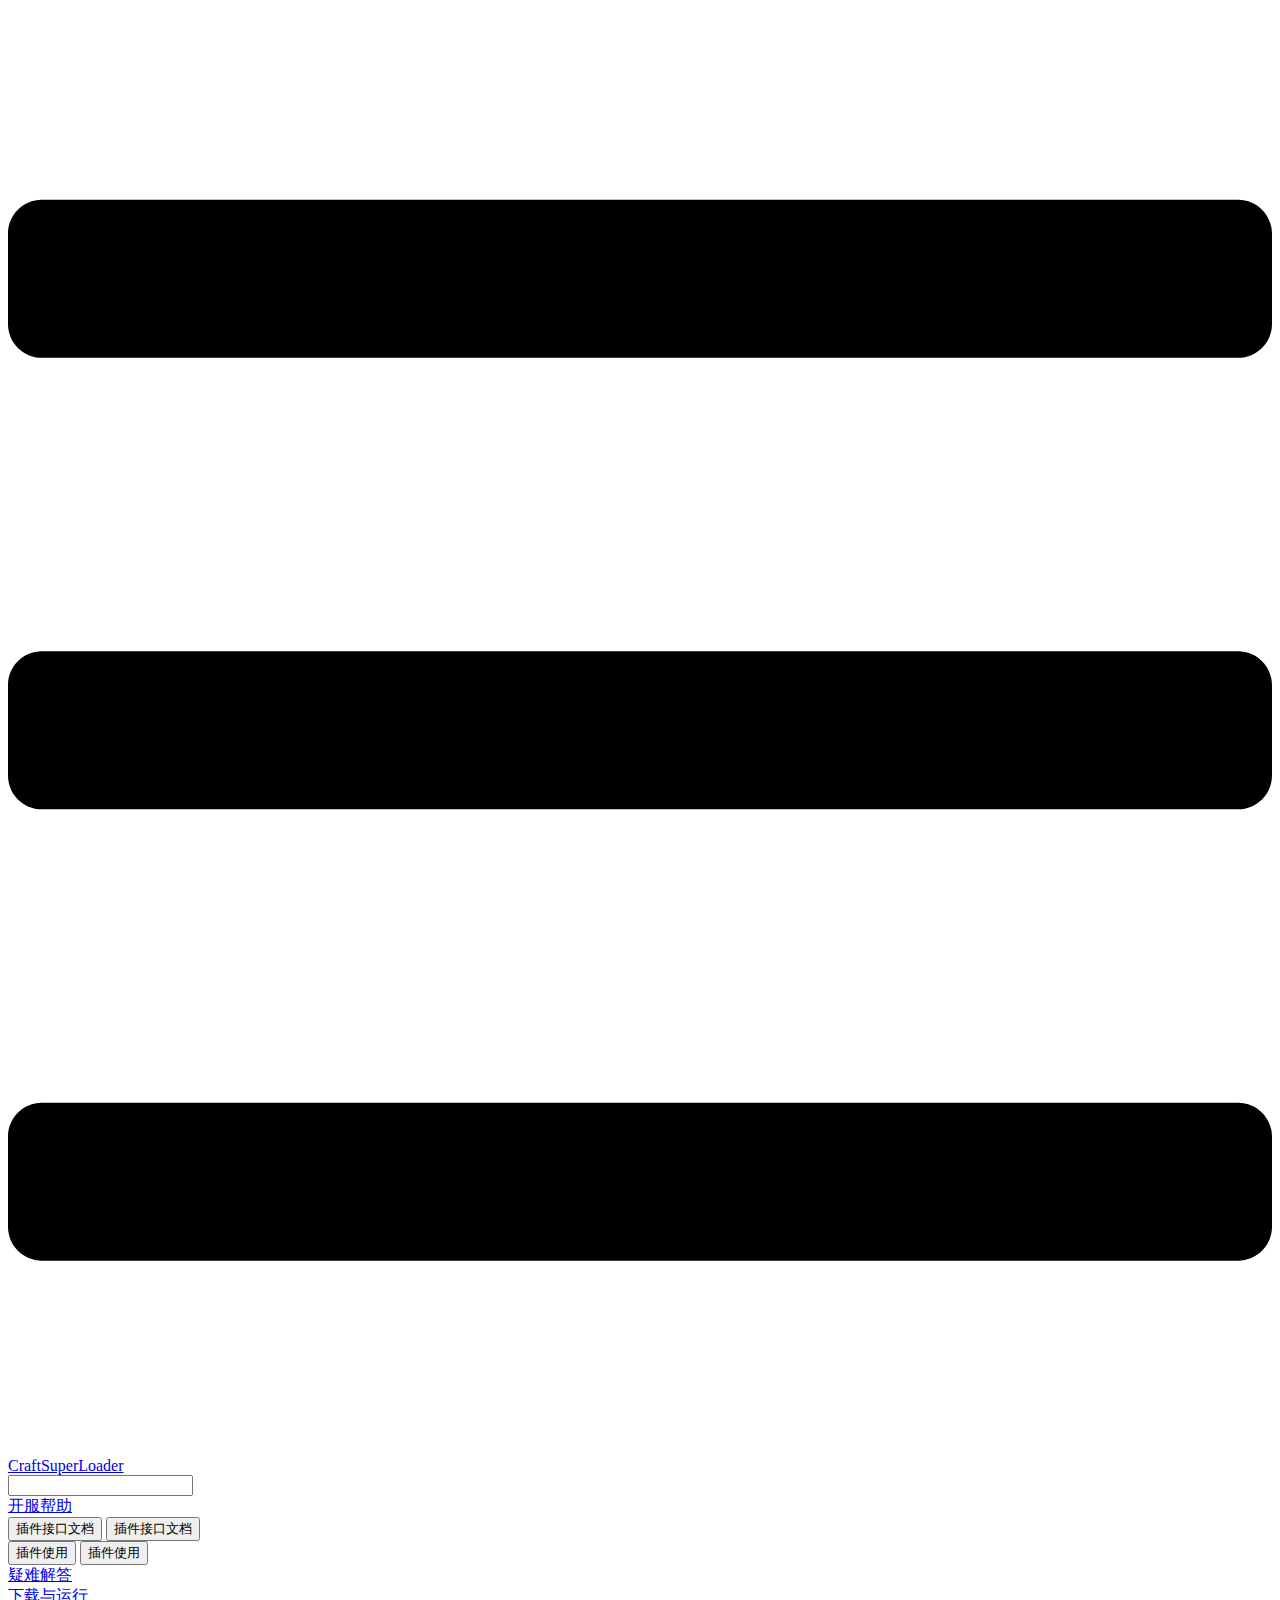
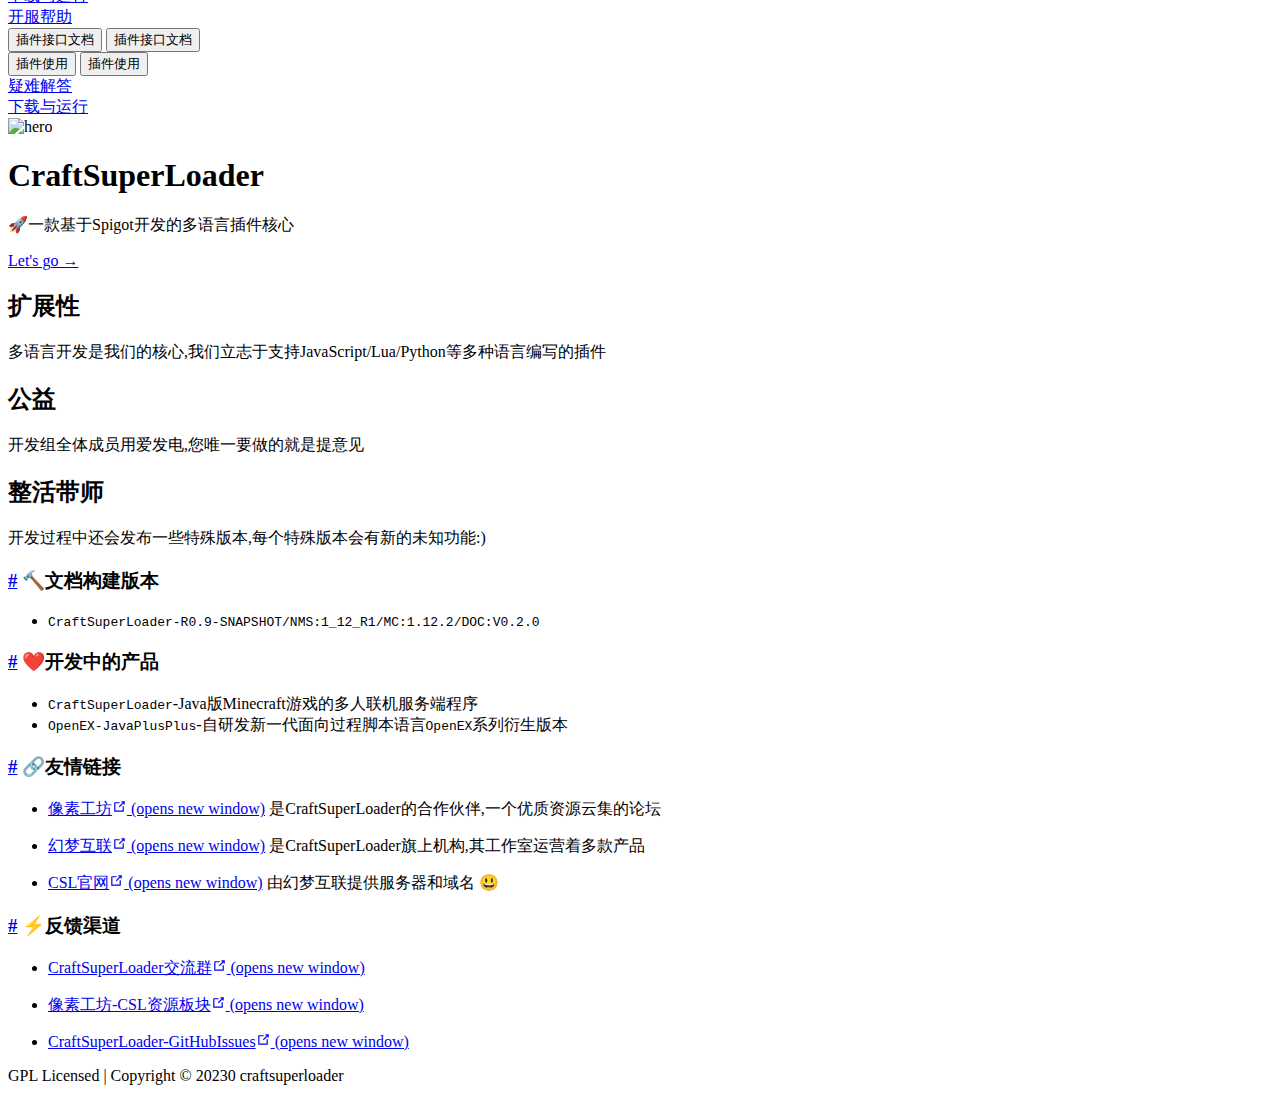
==== commit daeef8e8: "Add files via upload" ====
--- a/index.html
+++ b/index.html
@@ -5,58 +5,58 @@
     <meta name="viewport" content="width=device-width,initial-scale=1">
     <title>CraftSuperLoader</title>
     <meta name="generator" content="VuePress 1.9.10">
-    <link rel="icon" href="/logo.jpg">
+    <link rel="icon" href="/CSLDoclogo.jpg">
     <meta name="description" content="A CSL DOC">
     
-    <link rel="preload" href="/assets/css/0.styles.b32a618b.css" as="style"><link rel="preload" href="/assets/js/app.cbd4529a.js" as="script"><link rel="preload" href="/assets/js/2.14ccf4fa.js" as="script"><link rel="preload" href="/assets/js/1.dd7394f1.js" as="script"><link rel="preload" href="/assets/js/22.40e02006.js" as="script"><link rel="prefetch" href="/assets/js/10.82236af6.js"><link rel="prefetch" href="/assets/js/11.daf5d12b.js"><link rel="prefetch" href="/assets/js/12.ea899912.js"><link rel="prefetch" href="/assets/js/13.495e2b85.js"><link rel="prefetch" href="/assets/js/14.325dc613.js"><link rel="prefetch" href="/assets/js/15.02724f3d.js"><link rel="prefetch" href="/assets/js/16.df3c45d2.js"><link rel="prefetch" href="/assets/js/17.020c176a.js"><link rel="prefetch" href="/assets/js/18.0dd46555.js"><link rel="prefetch" href="/assets/js/19.ff21bf75.js"><link rel="prefetch" href="/assets/js/20.a39e3ab7.js"><link rel="prefetch" href="/assets/js/21.a1b81556.js"><link rel="prefetch" href="/assets/js/23.093a2197.js"><link rel="prefetch" href="/assets/js/24.6599b404.js"><link rel="prefetch" href="/assets/js/25.3982fc96.js"><link rel="prefetch" href="/assets/js/26.6d4437d1.js"><link rel="prefetch" href="/assets/js/27.8dc1d516.js"><link rel="prefetch" href="/assets/js/28.3b915714.js"><link rel="prefetch" href="/assets/js/29.886dbee4.js"><link rel="prefetch" href="/assets/js/3.322f97ff.js"><link rel="prefetch" href="/assets/js/30.5b6222e0.js"><link rel="prefetch" href="/assets/js/31.364a15a8.js"><link rel="prefetch" href="/assets/js/32.9ec1a8b7.js"><link rel="prefetch" href="/assets/js/33.412fb09c.js"><link rel="prefetch" href="/assets/js/34.d8b0b6bd.js"><link rel="prefetch" href="/assets/js/35.fa6b1490.js"><link rel="prefetch" href="/assets/js/4.c8b2f556.js"><link rel="prefetch" href="/assets/js/5.e40bd1e4.js"><link rel="prefetch" href="/assets/js/6.f70f1f1f.js"><link rel="prefetch" href="/assets/js/7.32c66ba7.js"><link rel="prefetch" href="/assets/js/vendors~docsearch.f8b3a0c2.js">
-    <link rel="stylesheet" href="/assets/css/0.styles.b32a618b.css">
+    <link rel="preload" href="/CSLDoc/assets/css/0.styles.11d0970b.css" as="style"><link rel="preload" href="/CSLDoc/assets/js/app.87c69bfc.js" as="script"><link rel="preload" href="/CSLDoc/assets/js/2.14ccf4fa.js" as="script"><link rel="preload" href="/CSLDoc/assets/js/1.dd7394f1.js" as="script"><link rel="preload" href="/CSLDoc/assets/js/22.40e02006.js" as="script"><link rel="prefetch" href="/CSLDoc/assets/js/10.82236af6.js"><link rel="prefetch" href="/CSLDoc/assets/js/11.daf5d12b.js"><link rel="prefetch" href="/CSLDoc/assets/js/12.ea899912.js"><link rel="prefetch" href="/CSLDoc/assets/js/13.495e2b85.js"><link rel="prefetch" href="/CSLDoc/assets/js/14.325dc613.js"><link rel="prefetch" href="/CSLDoc/assets/js/15.02724f3d.js"><link rel="prefetch" href="/CSLDoc/assets/js/16.df3c45d2.js"><link rel="prefetch" href="/CSLDoc/assets/js/17.020c176a.js"><link rel="prefetch" href="/CSLDoc/assets/js/18.0dd46555.js"><link rel="prefetch" href="/CSLDoc/assets/js/19.ff21bf75.js"><link rel="prefetch" href="/CSLDoc/assets/js/20.a39e3ab7.js"><link rel="prefetch" href="/CSLDoc/assets/js/21.a1b81556.js"><link rel="prefetch" href="/CSLDoc/assets/js/23.093a2197.js"><link rel="prefetch" href="/CSLDoc/assets/js/24.6599b404.js"><link rel="prefetch" href="/CSLDoc/assets/js/25.493b3c7c.js"><link rel="prefetch" href="/CSLDoc/assets/js/26.811bf2ff.js"><link rel="prefetch" href="/CSLDoc/assets/js/27.1f6d74cc.js"><link rel="prefetch" href="/CSLDoc/assets/js/28.328886aa.js"><link rel="prefetch" href="/CSLDoc/assets/js/29.2da28e09.js"><link rel="prefetch" href="/CSLDoc/assets/js/3.322f97ff.js"><link rel="prefetch" href="/CSLDoc/assets/js/30.60e3478a.js"><link rel="prefetch" href="/CSLDoc/assets/js/31.364a15a8.js"><link rel="prefetch" href="/CSLDoc/assets/js/32.c32de926.js"><link rel="prefetch" href="/CSLDoc/assets/js/33.a54ae846.js"><link rel="prefetch" href="/CSLDoc/assets/js/34.d8b0b6bd.js"><link rel="prefetch" href="/CSLDoc/assets/js/35.fa6b1490.js"><link rel="prefetch" href="/CSLDoc/assets/js/4.c8b2f556.js"><link rel="prefetch" href="/CSLDoc/assets/js/5.e40bd1e4.js"><link rel="prefetch" href="/CSLDoc/assets/js/6.f70f1f1f.js"><link rel="prefetch" href="/CSLDoc/assets/js/7.32c66ba7.js"><link rel="prefetch" href="/CSLDoc/assets/js/vendors~docsearch.f8b3a0c2.js">
+    <link rel="stylesheet" href="/CSLDoc/assets/css/0.styles.11d0970b.css">
   </head>
   <body>
-    <div id="app" data-server-rendered="true"><div class="theme-container no-sidebar"><header class="navbar"><div class="sidebar-button"><svg xmlns="http://www.w3.org/2000/svg" aria-hidden="true" role="img" viewBox="0 0 448 512" class="icon"><path fill="currentColor" d="M436 124H12c-6.627 0-12-5.373-12-12V80c0-6.627 5.373-12 12-12h424c6.627 0 12 5.373 12 12v32c0 6.627-5.373 12-12 12zm0 160H12c-6.627 0-12-5.373-12-12v-32c0-6.627 5.373-12 12-12h424c6.627 0 12 5.373 12 12v32c0 6.627-5.373 12-12 12zm0 160H12c-6.627 0-12-5.373-12-12v-32c0-6.627 5.373-12 12-12h424c6.627 0 12 5.373 12 12v32c0 6.627-5.373 12-12 12z"></path></svg></div> <a href="/" aria-current="page" class="home-link router-link-exact-active router-link-active"><!----> <span class="site-name">CraftSuperLoader</span></a> <div class="links"><div class="search-box"><input aria-label="Search" autocomplete="off" spellcheck="false" value=""> <!----></div> <nav class="nav-links can-hide"><div class="nav-item"><a href="/zh/server/help.html" class="nav-link">
+    <div id="app" data-server-rendered="true"><div class="theme-container no-sidebar"><header class="navbar"><div class="sidebar-button"><svg xmlns="http://www.w3.org/2000/svg" aria-hidden="true" role="img" viewBox="0 0 448 512" class="icon"><path fill="currentColor" d="M436 124H12c-6.627 0-12-5.373-12-12V80c0-6.627 5.373-12 12-12h424c6.627 0 12 5.373 12 12v32c0 6.627-5.373 12-12 12zm0 160H12c-6.627 0-12-5.373-12-12v-32c0-6.627 5.373-12 12-12h424c6.627 0 12 5.373 12 12v32c0 6.627-5.373 12-12 12zm0 160H12c-6.627 0-12-5.373-12-12v-32c0-6.627 5.373-12 12-12h424c6.627 0 12 5.373 12 12v32c0 6.627-5.373 12-12 12z"></path></svg></div> <a href="/CSLDoc/" aria-current="page" class="home-link router-link-exact-active router-link-active"><!----> <span class="site-name">CraftSuperLoader</span></a> <div class="links"><div class="search-box"><input aria-label="Search" autocomplete="off" spellcheck="false" value=""> <!----></div> <nav class="nav-links can-hide"><div class="nav-item"><a href="/CSLDoc/zh/server/help.html" class="nav-link">
   开服帮助
-</a></div><div class="nav-item"><div class="dropdown-wrapper"><button type="button" aria-label="插件接口文档" class="dropdown-title"><span class="title">插件接口文档</span> <span class="arrow down"></span></button> <button type="button" aria-label="插件接口文档" class="mobile-dropdown-title"><span class="title">插件接口文档</span> <span class="arrow right"></span></button> <ul class="nav-dropdown" style="display:none;"><li class="dropdown-item"><!----> <a href="/zh/plugin/jsapi.html" class="nav-link">
+</a></div><div class="nav-item"><div class="dropdown-wrapper"><button type="button" aria-label="插件接口文档" class="dropdown-title"><span class="title">插件接口文档</span> <span class="arrow down"></span></button> <button type="button" aria-label="插件接口文档" class="mobile-dropdown-title"><span class="title">插件接口文档</span> <span class="arrow right"></span></button> <ul class="nav-dropdown" style="display:none;"><li class="dropdown-item"><!----> <a href="/CSLDoc/zh/plugin/jsapi.html" class="nav-link">
   JavaScript
-</a></li><li class="dropdown-item"><!----> <a href="/zh/plugin/luaapi.html" class="nav-link">
+</a></li><li class="dropdown-item"><!----> <a href="/CSLDoc/zh/plugin/luaapi.html" class="nav-link">
   Lua
-</a></li><li class="dropdown-item"><!----> <a href="/zh/plugin/pythonapi.html" class="nav-link">
+</a></li><li class="dropdown-item"><!----> <a href="/CSLDoc/zh/plugin/pythonapi.html" class="nav-link">
   Python
-</a></li></ul></div></div><div class="nav-item"><div class="dropdown-wrapper"><button type="button" aria-label="插件使用" class="dropdown-title"><span class="title">插件使用</span> <span class="arrow down"></span></button> <button type="button" aria-label="插件使用" class="mobile-dropdown-title"><span class="title">插件使用</span> <span class="arrow right"></span></button> <ul class="nav-dropdown" style="display:none;"><li class="dropdown-item"><!----> <a href="/zh/plugin/jsuse.html" class="nav-link">
+</a></li></ul></div></div><div class="nav-item"><div class="dropdown-wrapper"><button type="button" aria-label="插件使用" class="dropdown-title"><span class="title">插件使用</span> <span class="arrow down"></span></button> <button type="button" aria-label="插件使用" class="mobile-dropdown-title"><span class="title">插件使用</span> <span class="arrow right"></span></button> <ul class="nav-dropdown" style="display:none;"><li class="dropdown-item"><!----> <a href="/CSLDoc/zh/plugin/jsuse.html" class="nav-link">
   JavaScript
-</a></li><li class="dropdown-item"><!----> <a href="/zh/plugin/luause.html" class="nav-link">
+</a></li><li class="dropdown-item"><!----> <a href="/CSLDoc/zh/plugin/luause.html" class="nav-link">
   Lua
-</a></li><li class="dropdown-item"><!----> <a href="/zh/plugin/pythonuse.html" class="nav-link">
+</a></li><li class="dropdown-item"><!----> <a href="/CSLDoc/zh/plugin/pythonuse.html" class="nav-link">
   Python
-</a></li></ul></div></div><div class="nav-item"><a href="/zh/server/exception.html" class="nav-link">
+</a></li></ul></div></div><div class="nav-item"><a href="/CSLDoc/zh/server/exception.html" class="nav-link">
   疑难解答
-</a></div><div class="nav-item"><a href="/zh/server/download.html" class="nav-link">
+</a></div><div class="nav-item"><a href="/CSLDoc/zh/server/download.html" class="nav-link">
   下载与运行
-</a></div> <!----></nav></div></header> <div class="sidebar-mask"></div> <aside class="sidebar"><nav class="nav-links"><div class="nav-item"><a href="/zh/server/help.html" class="nav-link">
+</a></div> <!----></nav></div></header> <div class="sidebar-mask"></div> <aside class="sidebar"><nav class="nav-links"><div class="nav-item"><a href="/CSLDoc/zh/server/help.html" class="nav-link">
   开服帮助
-</a></div><div class="nav-item"><div class="dropdown-wrapper"><button type="button" aria-label="插件接口文档" class="dropdown-title"><span class="title">插件接口文档</span> <span class="arrow down"></span></button> <button type="button" aria-label="插件接口文档" class="mobile-dropdown-title"><span class="title">插件接口文档</span> <span class="arrow right"></span></button> <ul class="nav-dropdown" style="display:none;"><li class="dropdown-item"><!----> <a href="/zh/plugin/jsapi.html" class="nav-link">
+</a></div><div class="nav-item"><div class="dropdown-wrapper"><button type="button" aria-label="插件接口文档" class="dropdown-title"><span class="title">插件接口文档</span> <span class="arrow down"></span></button> <button type="button" aria-label="插件接口文档" class="mobile-dropdown-title"><span class="title">插件接口文档</span> <span class="arrow right"></span></button> <ul class="nav-dropdown" style="display:none;"><li class="dropdown-item"><!----> <a href="/CSLDoc/zh/plugin/jsapi.html" class="nav-link">
   JavaScript
-</a></li><li class="dropdown-item"><!----> <a href="/zh/plugin/luaapi.html" class="nav-link">
+</a></li><li class="dropdown-item"><!----> <a href="/CSLDoc/zh/plugin/luaapi.html" class="nav-link">
   Lua
-</a></li><li class="dropdown-item"><!----> <a href="/zh/plugin/pythonapi.html" class="nav-link">
+</a></li><li class="dropdown-item"><!----> <a href="/CSLDoc/zh/plugin/pythonapi.html" class="nav-link">
   Python
-</a></li></ul></div></div><div class="nav-item"><div class="dropdown-wrapper"><button type="button" aria-label="插件使用" class="dropdown-title"><span class="title">插件使用</span> <span class="arrow down"></span></button> <button type="button" aria-label="插件使用" class="mobile-dropdown-title"><span class="title">插件使用</span> <span class="arrow right"></span></button> <ul class="nav-dropdown" style="display:none;"><li class="dropdown-item"><!----> <a href="/zh/plugin/jsuse.html" class="nav-link">
+</a></li></ul></div></div><div class="nav-item"><div class="dropdown-wrapper"><button type="button" aria-label="插件使用" class="dropdown-title"><span class="title">插件使用</span> <span class="arrow down"></span></button> <button type="button" aria-label="插件使用" class="mobile-dropdown-title"><span class="title">插件使用</span> <span class="arrow right"></span></button> <ul class="nav-dropdown" style="display:none;"><li class="dropdown-item"><!----> <a href="/CSLDoc/zh/plugin/jsuse.html" class="nav-link">
   JavaScript
-</a></li><li class="dropdown-item"><!----> <a href="/zh/plugin/luause.html" class="nav-link">
+</a></li><li class="dropdown-item"><!----> <a href="/CSLDoc/zh/plugin/luause.html" class="nav-link">
   Lua
-</a></li><li class="dropdown-item"><!----> <a href="/zh/plugin/pythonuse.html" class="nav-link">
+</a></li><li class="dropdown-item"><!----> <a href="/CSLDoc/zh/plugin/pythonuse.html" class="nav-link">
   Python
-</a></li></ul></div></div><div class="nav-item"><a href="/zh/server/exception.html" class="nav-link">
+</a></li></ul></div></div><div class="nav-item"><a href="/CSLDoc/zh/server/exception.html" class="nav-link">
   疑难解答
-</a></div><div class="nav-item"><a href="/zh/server/download.html" class="nav-link">
+</a></div><div class="nav-item"><a href="/CSLDoc/zh/server/download.html" class="nav-link">
   下载与运行
-</a></div> <!----></nav>  <!----> </aside> <main aria-labelledby="main-title" class="home"><header class="hero"><img src="/icon.jpg" alt="hero"> <h1 id="main-title">
+</a></div> <!----></nav>  <!----> </aside> <main aria-labelledby="main-title" class="home"><header class="hero"><img src="/CSLDocicon.jpg" alt="hero"> <h1 id="main-title">
       CraftSuperLoader
     </h1> <p class="description">
       🚀一款基于Spigot开发的多语言插件核心
-    </p> <p class="action"><a href="/zh/" class="nav-link action-button">
+    </p> <p class="action"><a href="/CSLDoc/zh/" class="nav-link action-button">
   Let's go →
 </a></p></header> <div class="features"><div class="feature"><h2>扩展性</h2> <p>多语言开发是我们的核心,我们立志于支持JavaScript/Lua/Python等多种语言编写的插件</p></div><div class="feature"><h2>公益</h2> <p>开发组全体成员用爱发电,您唯一要做的就是提意见</p></div><div class="feature"><h2>整活带师</h2> <p>开发过程中还会发布一些特殊版本,每个特殊版本会有新的未知功能:)</p></div></div> <div class="theme-default-content custom content__default"><h3 id="🔨文档构建版本"><a href="#🔨文档构建版本" class="header-anchor">#</a> 🔨文档构建版本</h3> <ul><li><code>CraftSuperLoader-R0.9-SNAPSHOT/NMS:1_12_R1/MC:1.12.2/DOC:V0.2.0</code></li></ul> <h3 id="❤️开发中的产品"><a href="#❤️开发中的产品" class="header-anchor">#</a> ❤️开发中的产品</h3> <ul><li><code>CraftSuperLoader</code>-Java版Minecraft游戏的多人联机服务端程序</li> <li><code>OpenEX-JavaPlusPlus</code>-自研发新一代面向过程脚本语言<code>OpenEX</code>系列衍生版本</li></ul> <h3 id="🔗友情链接"><a href="#🔗友情链接" class="header-anchor">#</a> 🔗友情链接</h3> <ul><li><p><a href="https://www.pixelecraft.com" target="_blank" rel="noopener noreferrer">像素工坊<span><svg xmlns="http://www.w3.org/2000/svg" aria-hidden="true" focusable="false" x="0px" y="0px" viewBox="0 0 100 100" width="15" height="15" class="icon outbound"><path fill="currentColor" d="M18.8,85.1h56l0,0c2.2,0,4-1.8,4-4v-32h-8v28h-48v-48h28v-8h-32l0,0c-2.2,0-4,1.8-4,4v56C14.8,83.3,16.6,85.1,18.8,85.1z"></path> <polygon fill="currentColor" points="45.7,48.7 51.3,54.3 77.2,28.5 77.2,37.2 85.2,37.2 85.2,14.9 62.8,14.9 62.8,22.9 71.5,22.9"></polygon></svg> <span class="sr-only">(opens new window)</span></span></a> 是CraftSuperLoader的合作伙伴,一个优质资源云集的论坛</p></li> <li><p><a href="https://zeus.mcppl.cn" target="_blank" rel="noopener noreferrer">幻梦互联<span><svg xmlns="http://www.w3.org/2000/svg" aria-hidden="true" focusable="false" x="0px" y="0px" viewBox="0 0 100 100" width="15" height="15" class="icon outbound"><path fill="currentColor" d="M18.8,85.1h56l0,0c2.2,0,4-1.8,4-4v-32h-8v28h-48v-48h28v-8h-32l0,0c-2.2,0-4,1.8-4,4v56C14.8,83.3,16.6,85.1,18.8,85.1z"></path> <polygon fill="currentColor" points="45.7,48.7 51.3,54.3 77.2,28.5 77.2,37.2 85.2,37.2 85.2,14.9 62.8,14.9 62.8,22.9 71.5,22.9"></polygon></svg> <span class="sr-only">(opens new window)</span></span></a> 是CraftSuperLoader旗上机构,其工作室运营着多款产品</p></li> <li><p><a href="https://cls.mcppl.cn" target="_blank" rel="noopener noreferrer">CSL官网<span><svg xmlns="http://www.w3.org/2000/svg" aria-hidden="true" focusable="false" x="0px" y="0px" viewBox="0 0 100 100" width="15" height="15" class="icon outbound"><path fill="currentColor" d="M18.8,85.1h56l0,0c2.2,0,4-1.8,4-4v-32h-8v28h-48v-48h28v-8h-32l0,0c-2.2,0-4,1.8-4,4v56C14.8,83.3,16.6,85.1,18.8,85.1z"></path> <polygon fill="currentColor" points="45.7,48.7 51.3,54.3 77.2,28.5 77.2,37.2 85.2,37.2 85.2,14.9 62.8,14.9 62.8,22.9 71.5,22.9"></polygon></svg> <span class="sr-only">(opens new window)</span></span></a> 由幻梦互联提供服务器和域名 😃</p></li></ul> <h3 id="⚡反馈渠道"><a href="#⚡反馈渠道" class="header-anchor">#</a> ⚡反馈渠道</h3> <ul><li><p><a href="http://qm.qq.com/cgi-bin/qm/qr?_wv=1027&amp;k=nYfwahETleOZBDLUNdN5QccywEF0POPR&amp;authKey=XwffDdcJ8J5eM39JFzhwVSbsOGWknyyj2v%2Fdmkr%2BLTq9hbacqZirD9fTaPch7LFM&amp;noverify=0&amp;group_code=836435575" target="_blank" rel="noopener noreferrer">CraftSuperLoader交流群<span><svg xmlns="http://www.w3.org/2000/svg" aria-hidden="true" focusable="false" x="0px" y="0px" viewBox="0 0 100 100" width="15" height="15" class="icon outbound"><path fill="currentColor" d="M18.8,85.1h56l0,0c2.2,0,4-1.8,4-4v-32h-8v28h-48v-48h28v-8h-32l0,0c-2.2,0-4,1.8-4,4v56C14.8,83.3,16.6,85.1,18.8,85.1z"></path> <polygon fill="currentColor" points="45.7,48.7 51.3,54.3 77.2,28.5 77.2,37.2 85.2,37.2 85.2,14.9 62.8,14.9 62.8,22.9 71.5,22.9"></polygon></svg> <span class="sr-only">(opens new window)</span></span></a></p></li> <li><p><a href="https://www.pixelecraft.com/r/99/" target="_blank" rel="noopener noreferrer">像素工坊-CSL资源板块<span><svg xmlns="http://www.w3.org/2000/svg" aria-hidden="true" focusable="false" x="0px" y="0px" viewBox="0 0 100 100" width="15" height="15" class="icon outbound"><path fill="currentColor" d="M18.8,85.1h56l0,0c2.2,0,4-1.8,4-4v-32h-8v28h-48v-48h28v-8h-32l0,0c-2.2,0-4,1.8-4,4v56C14.8,83.3,16.6,85.1,18.8,85.1z"></path> <polygon fill="currentColor" points="45.7,48.7 51.3,54.3 77.2,28.5 77.2,37.2 85.2,37.2 85.2,14.9 62.8,14.9 62.8,22.9 71.5,22.9"></polygon></svg> <span class="sr-only">(opens new window)</span></span></a></p></li> <li><p><a href="https://github.com/CraftSuperLoaderTeam/CraftSuperLoader/issues" target="_blank" rel="noopener noreferrer">CraftSuperLoader-GitHubIssues<span><svg xmlns="http://www.w3.org/2000/svg" aria-hidden="true" focusable="false" x="0px" y="0px" viewBox="0 0 100 100" width="15" height="15" class="icon outbound"><path fill="currentColor" d="M18.8,85.1h56l0,0c2.2,0,4-1.8,4-4v-32h-8v28h-48v-48h28v-8h-32l0,0c-2.2,0-4,1.8-4,4v56C14.8,83.3,16.6,85.1,18.8,85.1z"></path> <polygon fill="currentColor" points="45.7,48.7 51.3,54.3 77.2,28.5 77.2,37.2 85.2,37.2 85.2,14.9 62.8,14.9 62.8,22.9 71.5,22.9"></polygon></svg> <span class="sr-only">(opens new window)</span></span></a></p></li></ul></div> <div class="footer">
     GPL Licensed | Copyright © 20230 craftsuperloader
   </div></main></div><div class="global-ui"></div></div>
-    <script src="/assets/js/app.cbd4529a.js" defer></script><script src="/assets/js/2.14ccf4fa.js" defer></script><script src="/assets/js/1.dd7394f1.js" defer></script><script src="/assets/js/22.40e02006.js" defer></script>
+    <script src="/CSLDoc/assets/js/app.87c69bfc.js" defer></script><script src="/CSLDoc/assets/js/2.14ccf4fa.js" defer></script><script src="/CSLDoc/assets/js/1.dd7394f1.js" defer></script><script src="/CSLDoc/assets/js/22.40e02006.js" defer></script>
   </body>
 </html>
